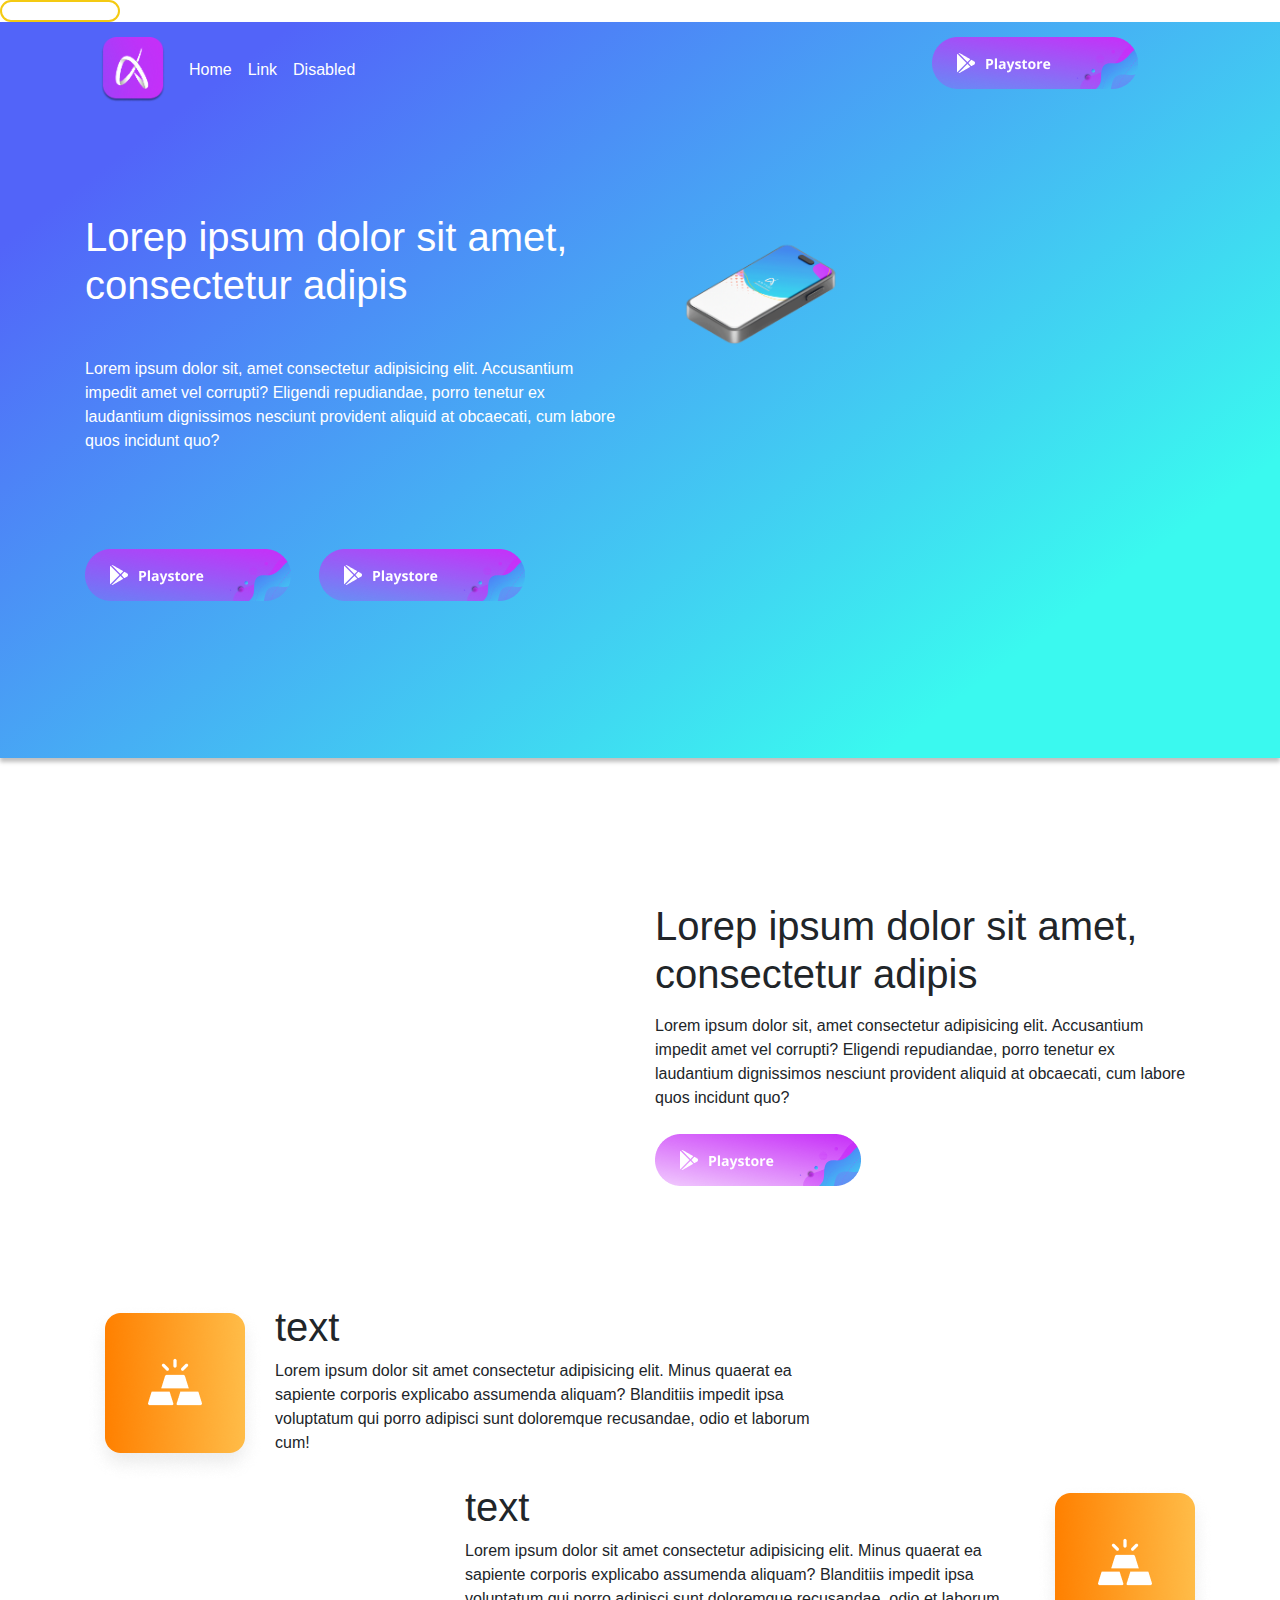
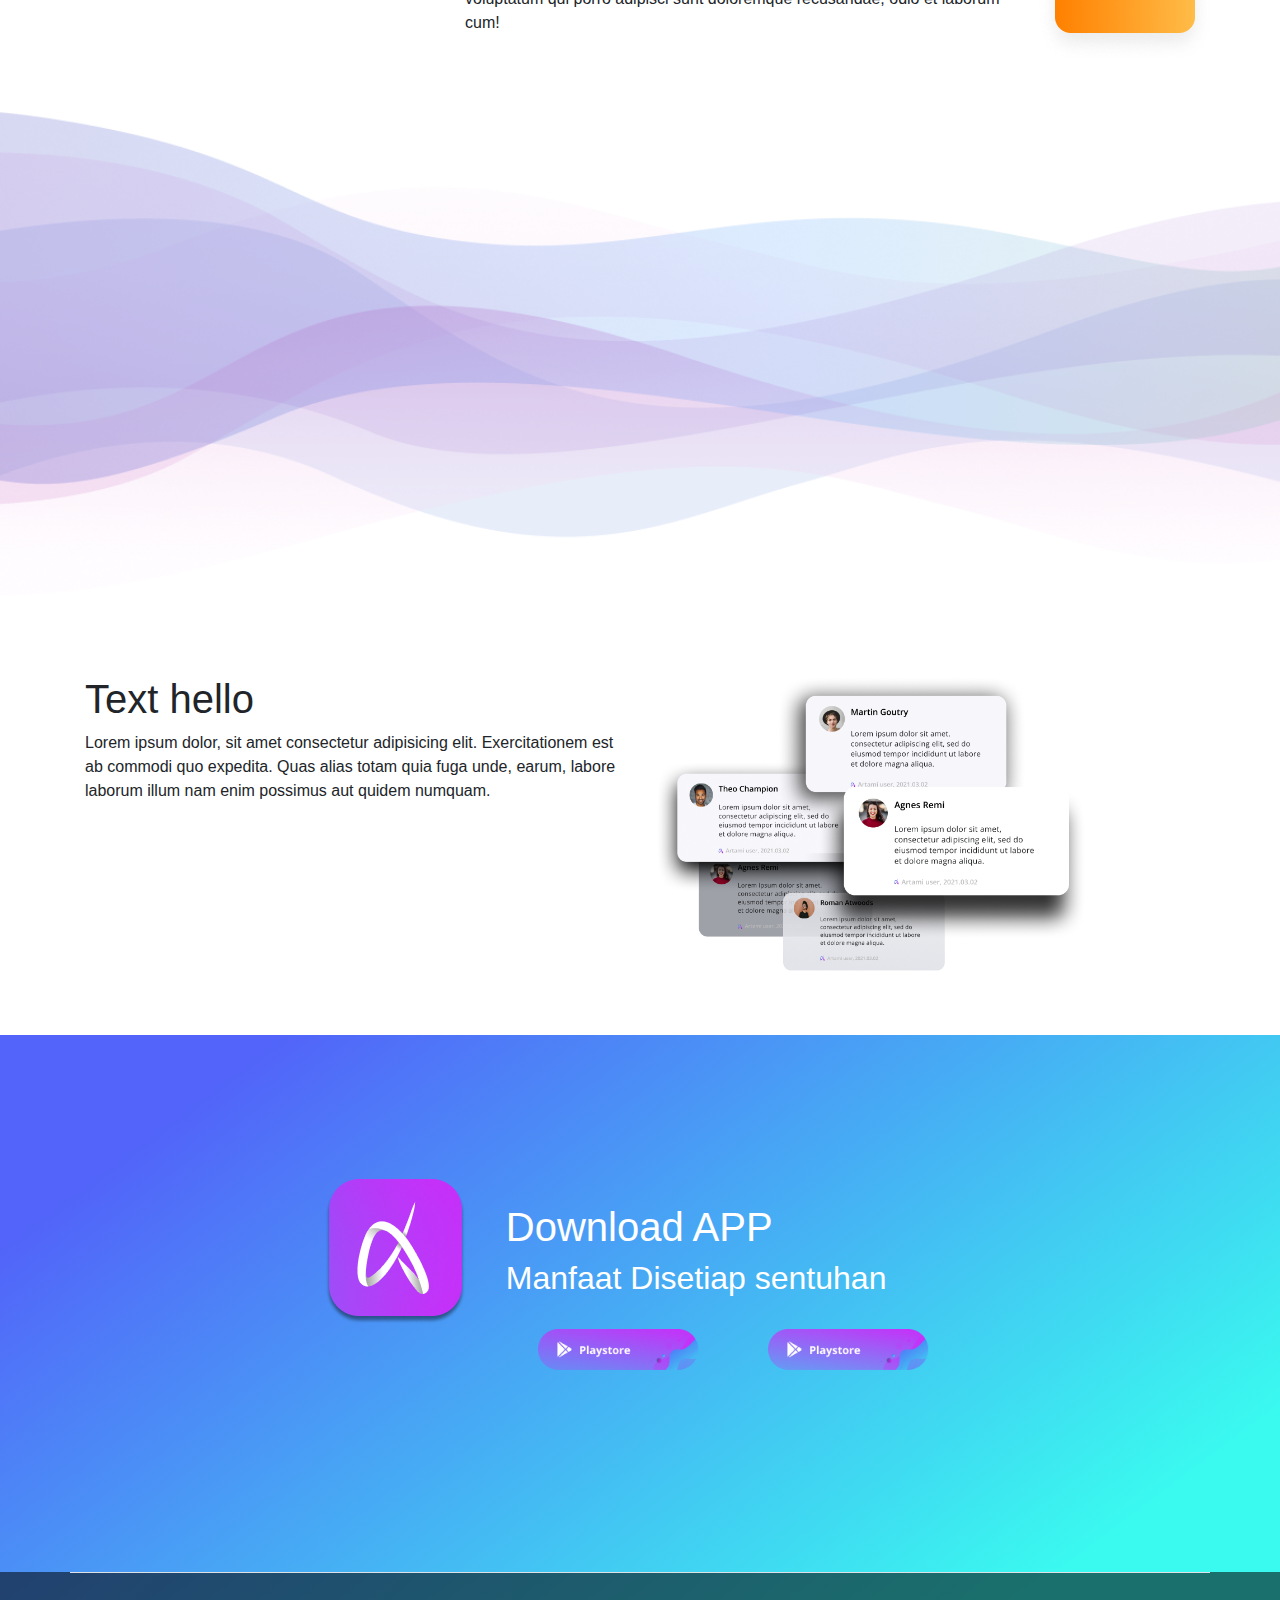
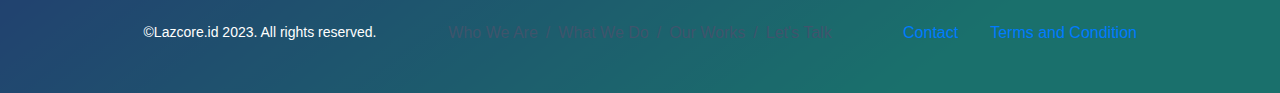
==== index.html @ ea3b4677 "first commit landing page artami" ====
<!DOCTYPE html>
<html lang="en">
<head>
    <meta charset="UTF-8">
    <meta name="viewport" content="width=device-width, initial-scale=1.0">
    <title>ARTAMI - Manfaat Disetiap Sentuhan</title>
    <link rel="stylesheet" href="./asset/css/bootstrap.min.css">
    <style>
        .custom-loader {
            width:120px;
            height:22px;
            border-radius: 20px;
            color:#F4CA12;
            border:2px solid;
            position: relative;
            }
            .custom-loader::before {
            content:"";
            position: absolute;
            margin:2px;
            inset:0 100% 0 0;
            border-radius: inherit;
            background:#F4CA12;
            animation:p6 4s infinite;
            }
            @keyframes p6 {
                100% {inset:0}
            }
    </style>
<body>
    <div class="custom-loader"></div>
    <div style="background: var(--main, linear-gradient(143deg, #5264F9 13.08%, #3AF9EF 82.32%));
        box-shadow: 0px 4px 4px 0px rgba(0, 0, 0, 0.25);">
        <div class="container">
            <nav class="navbar navbar-expand-lg navbar-light bg-transparent">
                <a class="navbar-brand" href="#">
                    <img class="img-fluid" style="width: 4rem;" src="asset/artami/Group 771.png" alt="">
                </a>
                <button class="navbar-toggler" type="button" data-toggle="collapse" data-target="#navbarSupportedContent" aria-controls="navbarSupportedContent" aria-expanded="false" aria-label="Toggle navigation">
                    <span class="navbar-toggler-icon"></span>
                </button>

                <div class="collapse navbar-collapse" id="navbarSupportedContent">
                    <ul class="navbar-nav mr-auto">
                    <li class="nav-item active">
                        <a class="nav-link text-white" href="#">Home <span class="sr-only">(current)</span></a>
                    </li>
                    <li class="nav-item">
                        <a class="nav-link text-white" href="#">Link</a>
                    </li>
                    <li class="nav-item">
                        <a class="nav-link text-white">Disabled</a>
                    </li>
                    </ul>
                    <a class="btn my-2 my-sm-0">
                        <img src="asset/artami/button playstore.png" alt="">
                    </a>
                </div>
            </nav>
        </div>
        <div class="container">
            <div class="row">
                <div class="col-lg-6 col-sm-12">
                    <div class="py-lg-5 my-lg-5">
                        <h1 class="text-white">
                            Lorep ipsum dolor sit amet, consectetur adipis
                        </h1>
                        <p class="text-white my-5">
                            Lorem ipsum dolor sit, amet consectetur adipisicing elit. Accusantium impedit amet vel corrupti? Eligendi repudiandae, porro tenetur ex laudantium dignissimos nesciunt provident aliquid at obcaecati, cum labore quos incidunt quo?
                        </p>
                        <div class="d-flex py-5">
                            <a href="">
                                <img class="img-fluid" src="./asset/artami/button playstore.png" alt="">
                            </a>
                            <a href="">
                                <img class="img-fluid" src="./asset/artami/button playstore.png" alt="">
                            </a>
                        </div>
                    </div>
                </div>
                <div class="col-lg-6 col-sm-12">
                    <img style="width: 200px;" class="my-lg-5 py-lg-5" src="asset/artami/Work.png" alt="">
                </div>
            </div>
        </div>
    </div>
    <div class="container">
        <div class="row">
            <div class="col-lg-6 col-sm-12">
                <img src="asset/artami/Phone.png" style="width: 200px;" class="py-lg-5 my-lg-5" alt="">
            </div>
            <div class="col-lg-6 col-sm-12">
                <div class="py-lg-5 my-lg-5">
                    <h1 class="py-2 pt-5">
                        Lorep ipsum dolor sit amet, consectetur adipis
                    </h1>
                    <p class="">
                        Lorem ipsum dolor sit, amet consectetur adipisicing elit. Accusantium impedit amet vel corrupti? Eligendi repudiandae, porro tenetur ex laudantium dignissimos nesciunt provident aliquid at obcaecati, cum labore quos incidunt quo?
                    </p>
                    <div class="d-flex py-2">
                        <a href="">
                            <img class="img-fluid" src="./asset/artami/button playstore.png" alt="">
                        </a>
                        </a>
                    </div>
                </div>
            </div>
        </div>
    </div>
    <div id="section-three">
        <div class="container">
            <div class="row">
                <div class="col-lg-8">
                    <div class="row">
                        <div class="col-3">
                            <img src="asset/artami/Logo (1).png" alt="">
                        </div>
                        <div class="col-9"> 
                            <h1>text</h1>
                            <p>Lorem ipsum dolor sit amet consectetur adipisicing elit. Minus quaerat ea sapiente corporis explicabo assumenda aliquam? Blanditiis impedit ipsa voluptatum qui porro adipisci sunt doloremque recusandae, odio et laborum cum!</p>
                        
                        </div>
                    </div>
                </div>
                <div class="col-lg-8 offset-4 ml-auto">
                    <div class="row">
                        <div class="col-9"> 
                            <h1>text</h1>
                            <p>Lorem ipsum dolor sit amet consectetur adipisicing elit. Minus quaerat ea sapiente corporis explicabo assumenda aliquam? Blanditiis impedit ipsa voluptatum qui porro adipisci sunt doloremque recusandae, odio et laborum cum!</p>
                        
                        </div>
                        <div class="col-3">
                            <img src="asset/artami/Logo (1).png" alt="">
                        </div>
                        
                    </div>
                </div>
            </div>

            
        </div>
    </div>
    <div id="back-accent" style="background:  url('./asset/artami/Waves.png')no-repeat center;width:100%; height: 68vh !important;background-size: cover;position: relative;margin-top:-5rem;">

    </div>
    <div class="container">
        <div class="row position-relative" style="top:2rem;">
            <div class="col-lg-6 col-sm-12">
                <div class="">
                    <h1 class="pt-5">Text hello</h1>
                    <p>Lorem ipsum dolor, sit amet consectetur adipisicing elit. Exercitationem est ab commodi quo expedita. Quas alias totam quia fuga unde, earum, labore laborum illum nam enim possimus aut quidem numquam.</p>
            
                </div>    
            </div>
            <div class="col-lg-6 col-sm-12">
                <img class="py-5" width="80%" src="./asset/artami/Group 770.png" alt="">
            </div>
        </div>
    </div>
    <div id="section-five" style="background: linear-gradient(143deg, #5264F9 13.08%, #3AF9EF 82.32%);background-size: cover;height: 100%; width: 100%;">
        <div class="container">
            <div class="p-5 py-5 my-5">
                <div class="d-flex justify-content-center">
                    <div class="row py-5 my-5">
                        <div class="col-3">
                            <img src="asset/artami/Group 771.png" alt="">
                        </div>
                        <div class="col-9">
                            <div class="py-4">
                                <h1 class="text-white mx-3">Download APP</h1>
                            <h2 class="text-white mx-3">Manfaat Disetiap sentuhan</h2>
                            </div>
                            <div class="d-flex align-items-center">
                                <img class="img-fluid ml-5" width="182rem" src="asset/artami/button playstore.png" alt="">
                                <img class="img-fluid ml-5" width="182rem" src="asset/artami/button playstore.png" alt="">
                            </div>
                        </div>
                    </div>
                </div>
            </div>
        </div>
        <footer class=" pb-5 position-relative" style="background-color: rgba(0, 0, 0, 0.55);">
            <img
              src="./assets/img/footer.png"
              alt=""
              class="position-absolute w-100"
              id="wave"
            />
            <div class="border-top container pt-5" style="z-index: 9999; position: relative;">
              <div class="row" style="row-gap: 1rem">
                <div
                  class="align-items-center col col-12 col-lg-4 d-flex justify-content-center order-3 order-lg-1"
                >
                  <p class="m-0" style="color: #ffff; font-size: 14px">
                    ©Lazcore.id 2023. All rights reserved.
                  </p>
                </div>
                <div
                  class="align-items-center col col-12 col-lg-4 d-flex justify-content-center order-2 order-lg-2"
                  style="gap: 0.5rem"
                >
                  <a href="#" class="" style="color: #3f546c; white-space: nowrap"
                    >Who We Are</a
                  >
                  <span style="color: #3f546c">/</span>
                  <a href="#" class="" style="color: #3f546c; white-space: nowrap"
                    >What We Do</a
                  >
                  <span style="color: #3f546c">/</span>
                  <a href="#" class="" style="color: #3f546c; white-space: nowrap"
                    >Our Works</a
                  >
                  <span style="color: #3f546c">/</span>
                  <a href="#" class="" style="color: #3f546c; white-space: nowrap"
                    >Let's Talk</a
                  >
                </div>
                <div
                  class="align-items-center col col-12 col-lg-4 d-flex justify-content-center order-1 order-lg-3"
                  style="gap: 2rem"
                >
                  <a href="#">
                    Contact
                  </a>
                  <a href="#">
                    Terms and Condition
                  </a>
                </div>
              </div>
            </div>
          </footer>
    </div>
</body>
  <script
    src="https://cdn.jsdelivr.net/npm/jquery@3.5.1/dist/jquery.slim.min.js"
    integrity="sha384-DfXdz2htPH0lsSSs5nCTpuj/zy4C+OGpamoFVy38MVBnE+IbbVYUew+OrCXaRkfj"
    crossorigin="anonymous"
  ></script>
  <script
    src="https://cdn.jsdelivr.net/npm/popper.js@1.16.1/dist/umd/popper.min.js"
    integrity="sha384-9/reFTGAW83EW2RDu2S0VKaIzap3H66lZH81PoYlFhbGU+6BZp6G7niu735Sk7lN"
    crossorigin="anonymous"
  ></script>
  <script src="assets/js/bootstrap.js"></script>
  <script src="assets/js/bootstrap.min.js"></script>
</html>
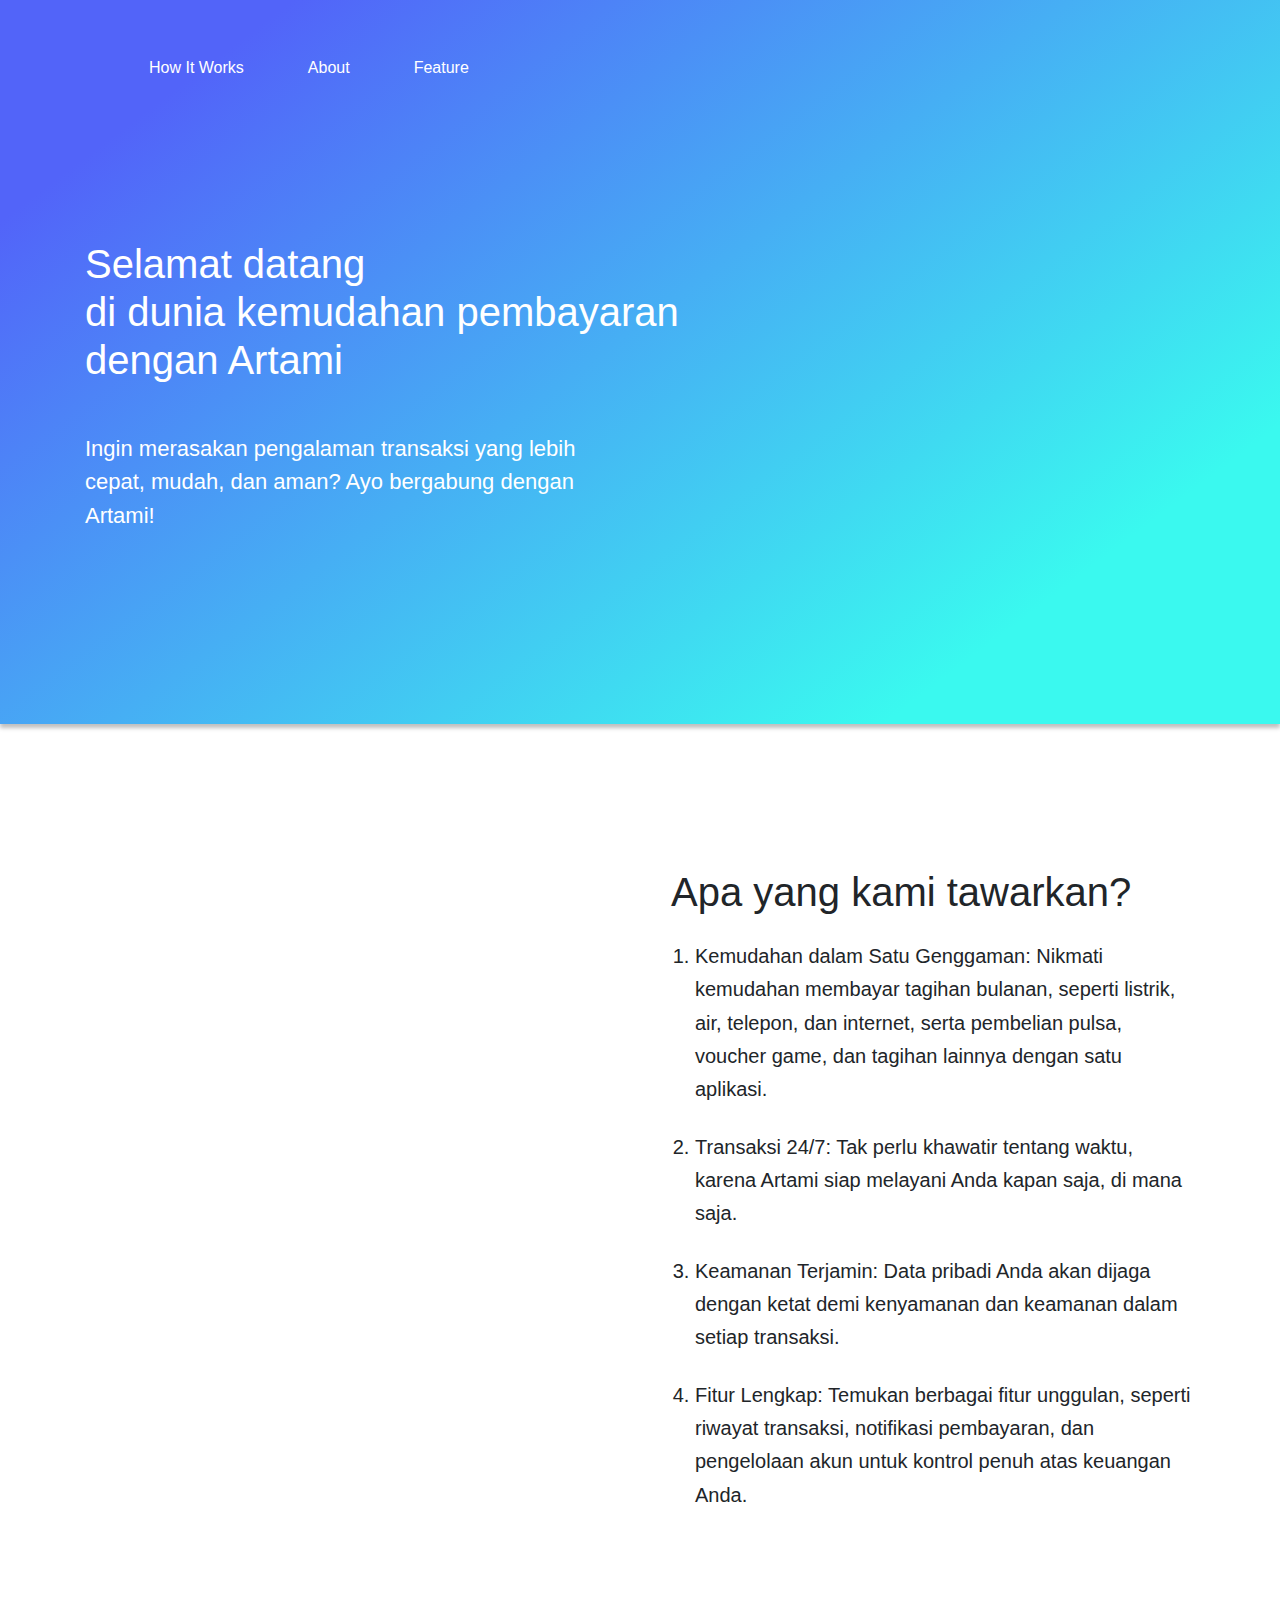
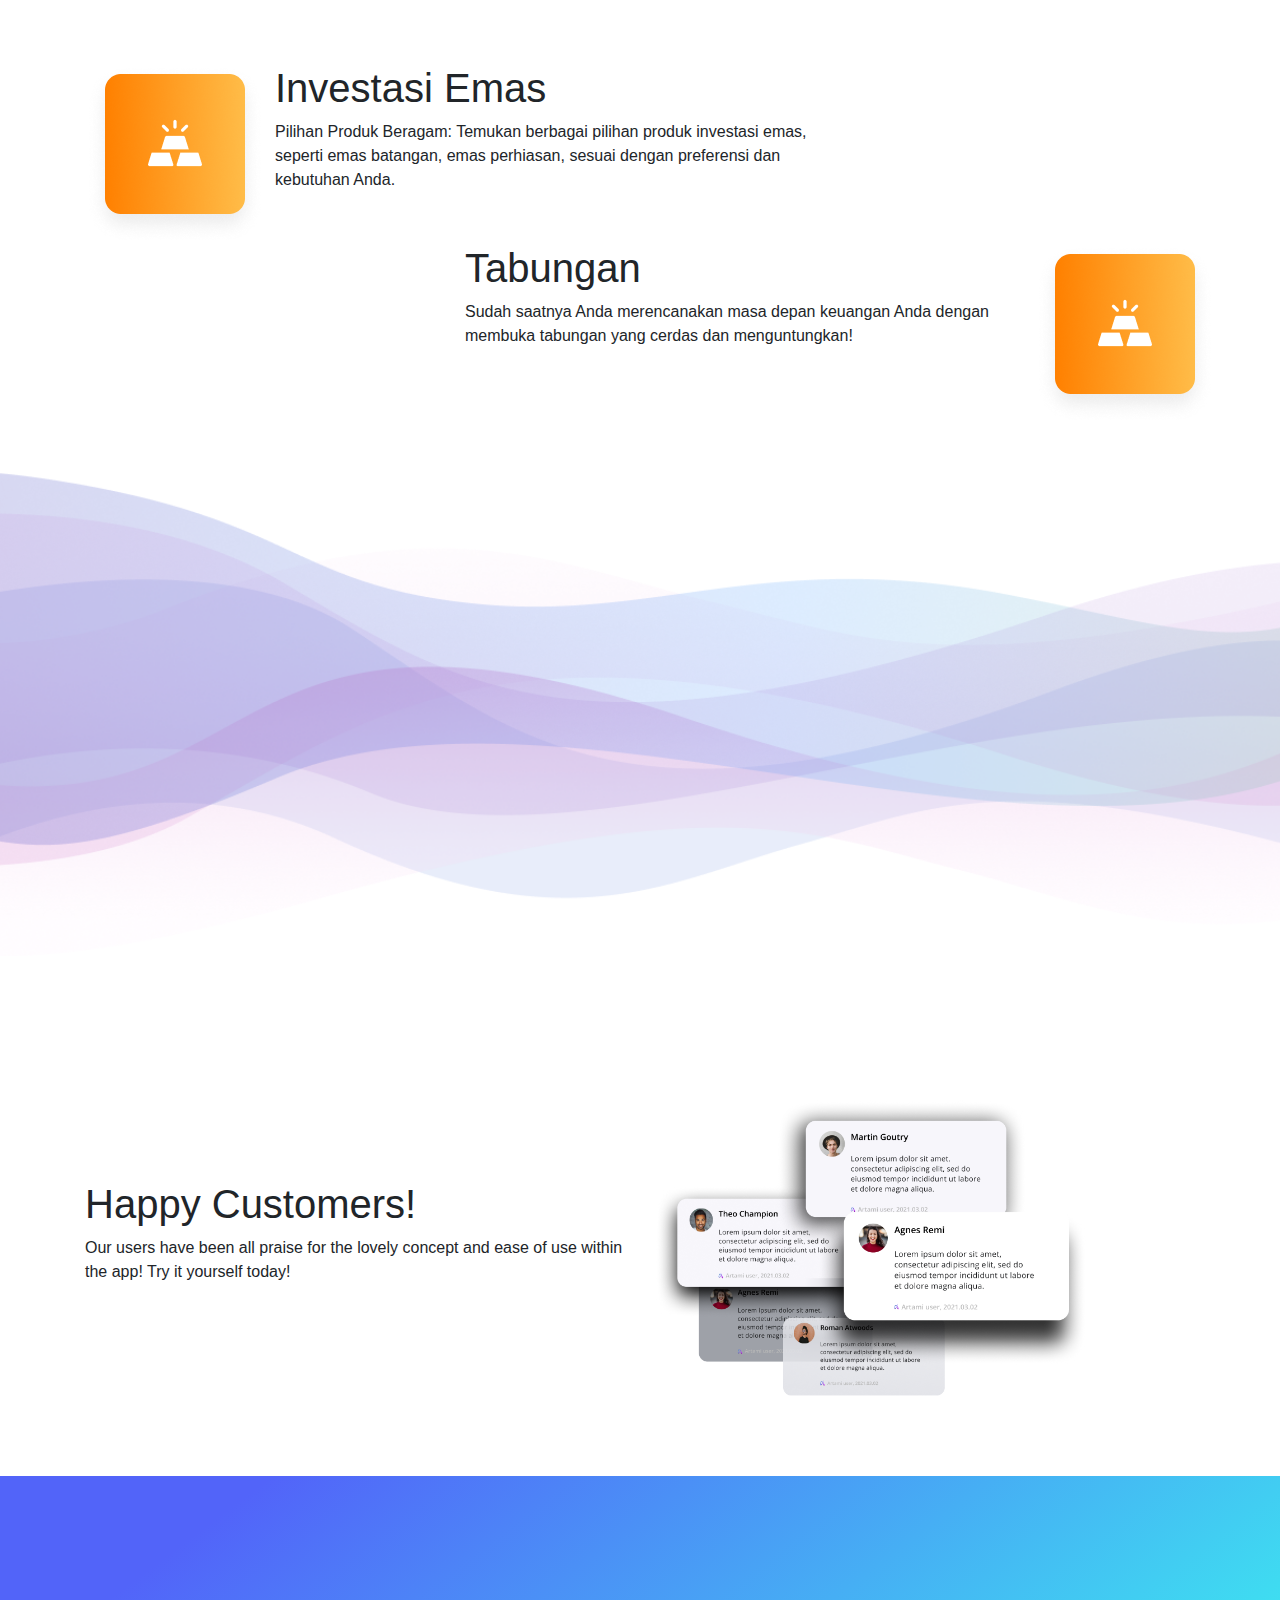
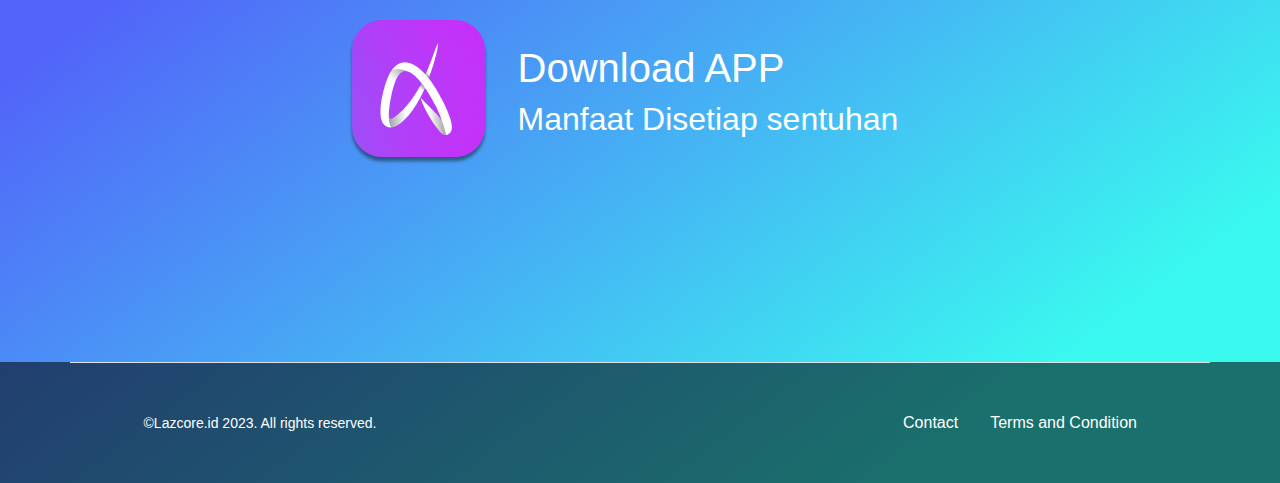
==== commit 7c63fbc9: "hide button Download app and update new Navigation" ====
--- a/index.html
+++ b/index.html
@@ -3,6 +3,10 @@
 <head>
     <meta charset="UTF-8">
     <meta name="viewport" content="width=device-width, initial-scale=1.0">
+
+    <link rel="apple-touch-icon" sizes="180x180" href="./asset/img/logo-navbar.png">
+    <link rel="icon" type="image/png" sizes="32x32" href="./asset/img/logo-navbar.png">
+    <link rel="icon" type="image/png" sizes="16x16" href="./asset/img/logo-navbar.png">
     <title>ARTAMI - Manfaat Disetiap Sentuhan</title>
     <link rel="stylesheet" href="./asset/css/bootstrap.min.css">
     <style>
@@ -28,13 +32,13 @@
             }
     </style>
 <body>
-    <div class="custom-loader"></div>
+    <!-- <div class="custom-loader"></div> -->
     <div style="background: var(--main, linear-gradient(143deg, #5264F9 13.08%, #3AF9EF 82.32%));
         box-shadow: 0px 4px 4px 0px rgba(0, 0, 0, 0.25);">
         <div class="container">
-            <nav class="navbar navbar-expand-lg navbar-light bg-transparent">
+            <nav class="navbar navbar-expand-lg navbar-light bg-transparent pt-5">
                 <a class="navbar-brand" href="#">
-                    <img class="img-fluid" style="width: 4rem;" src="asset/artami/Group 771.png" alt="">
+                    <img class="img-fluid" style="width: 8rem;" src="asset/img/logo-nav.png" alt="">
                 </a>
                 <button class="navbar-toggler" type="button" data-toggle="collapse" data-target="#navbarSupportedContent" aria-controls="navbarSupportedContent" aria-expanded="false" aria-label="Toggle navigation">
                     <span class="navbar-toggler-icon"></span>
@@ -43,43 +47,45 @@
                 <div class="collapse navbar-collapse" id="navbarSupportedContent">
                     <ul class="navbar-nav mr-auto">
                     <li class="nav-item active">
-                        <a class="nav-link text-white" href="#">Home <span class="sr-only">(current)</span></a>
+                        <a class="nav-link text-white mx-4" href="#">How It Works</a>
                     </li>
                     <li class="nav-item">
-                        <a class="nav-link text-white" href="#">Link</a>
+                        <a class="nav-link text-white mx-4" href="#">About</a>
                     </li>
                     <li class="nav-item">
-                        <a class="nav-link text-white">Disabled</a>
+                        <a class="nav-link text-white mx-4">Feature</a>
                     </li>
                     </ul>
                     <a class="btn my-2 my-sm-0">
-                        <img src="asset/artami/button playstore.png" alt="">
+                        <!-- <img src="asset/artami/button playstore.png" alt=""> -->
                     </a>
                 </div>
             </nav>
         </div>
         <div class="container">
-            <div class="row">
-                <div class="col-lg-6 col-sm-12">
-                    <div class="py-lg-5 my-lg-5">
+            <div class="row py-5">
+                <div class="col-lg-7 col-sm-12">
+                    <div class="py-5 my-lg-5">
                         <h1 class="text-white">
-                            Lorep ipsum dolor sit amet, consectetur adipis
+                            Selamat datang <br>
+                            di dunia kemudahan pembayaran <br>
+                            dengan Artami
                         </h1>
-                        <p class="text-white my-5">
-                            Lorem ipsum dolor sit, amet consectetur adipisicing elit. Accusantium impedit amet vel corrupti? Eligendi repudiandae, porro tenetur ex laudantium dignissimos nesciunt provident aliquid at obcaecati, cum labore quos incidunt quo?
+                        <p class="text-white my-5" style="line-height: 25pt;font-size: 22px;width: 80%;">
+                            Ingin merasakan pengalaman transaksi yang lebih cepat, mudah, dan aman? Ayo bergabung dengan Artami!
                         </p>
-                        <div class="d-flex py-5">
+                        <!-- <div class="d-flex py-5">
                             <a href="">
                                 <img class="img-fluid" src="./asset/artami/button playstore.png" alt="">
                             </a>
                             <a href="">
                                 <img class="img-fluid" src="./asset/artami/button playstore.png" alt="">
                             </a>
-                        </div>
-                    </div>
-                </div>
-                <div class="col-lg-6 col-sm-12">
-                    <img style="width: 200px;" class="my-lg-5 py-lg-5" src="asset/artami/Work.png" alt="">
+                        </div> -->
+                    </div>
+                </div>
+                <div class="col-lg-5 col-sm-12">
+                    <img style="width: 35rem;" class="my-lg-5 py-lg-5" src="asset/img/artami_preview.gif" alt="">
                 </div>
             </div>
         </div>
@@ -87,19 +93,33 @@
     <div class="container">
         <div class="row">
             <div class="col-lg-6 col-sm-12">
-                <img src="asset/artami/Phone.png" style="width: 200px;" class="py-lg-5 my-lg-5" alt="">
+                <img src="asset/artami/Phone.png" style="width: 35rem;" class="py-lg-5 my-lg-5" alt="">
             </div>
             <div class="col-lg-6 col-sm-12">
                 <div class="py-lg-5 my-lg-5">
-                    <h1 class="py-2 pt-5">
-                        Lorep ipsum dolor sit amet, consectetur adipis
+                    <h1 class="py-2 px-3 pt-5">
+                        Apa yang kami tawarkan?
                     </h1>
-                    <p class="">
-                        Lorem ipsum dolor sit, amet consectetur adipisicing elit. Accusantium impedit amet vel corrupti? Eligendi repudiandae, porro tenetur ex laudantium dignissimos nesciunt provident aliquid at obcaecati, cum labore quos incidunt quo?
+                    <p>
+                        <ol>
+                              <li  style="font-size: 20px;line-height: 25pt;">Kemudahan dalam Satu Genggaman: Nikmati kemudahan membayar tagihan bulanan, seperti listrik, air, telepon, dan internet, serta pembelian pulsa, voucher game, dan tagihan lainnya dengan satu aplikasi.
+                            </li><br>
+                            <li  style="font-size: 20px;line-height: 25pt;">
+                                Transaksi 24/7: Tak perlu khawatir tentang waktu, karena Artami siap melayani Anda kapan saja, di mana saja.
+                                
+                            </li><br>
+                            <li  style="font-size: 20px;line-height: 25pt;">
+                                Keamanan Terjamin: Data pribadi Anda akan dijaga dengan ketat demi kenyamanan dan keamanan dalam setiap transaksi.
+                                
+                            </li><br>
+                            <li  style="font-size: 20px;line-height: 25pt;">
+                                Fitur Lengkap: Temukan berbagai fitur unggulan, seperti riwayat transaksi, notifikasi pembayaran, dan pengelolaan akun untuk kontrol penuh atas keuangan Anda.
+                            </li><br>
+                        </ol>    
                     </p>
                     <div class="d-flex py-2">
                         <a href="">
-                            <img class="img-fluid" src="./asset/artami/button playstore.png" alt="">
+                            <!-- <img class="img-fluid" src="./asset/artami/button playstore.png" alt=""> -->
                         </a>
                         </a>
                     </div>
@@ -110,23 +130,22 @@
     <div id="section-three">
         <div class="container">
             <div class="row">
-                <div class="col-lg-8">
+                <div class="col-lg-8 col-sm-12">
                     <div class="row">
                         <div class="col-3">
                             <img src="asset/artami/Logo (1).png" alt="">
                         </div>
                         <div class="col-9"> 
-                            <h1>text</h1>
-                            <p>Lorem ipsum dolor sit amet consectetur adipisicing elit. Minus quaerat ea sapiente corporis explicabo assumenda aliquam? Blanditiis impedit ipsa voluptatum qui porro adipisci sunt doloremque recusandae, odio et laborum cum!</p>
-                        
-                        </div>
-                    </div>
-                </div>
-                <div class="col-lg-8 offset-4 ml-auto">
+                            <h1>Investasi Emas</h1>
+                            <p>Pilihan Produk Beragam: Temukan berbagai pilihan produk investasi emas, seperti emas batangan, emas perhiasan, sesuai dengan preferensi dan kebutuhan Anda.</p>                        
+                        </div>
+                    </div>
+                </div>
+                <div class="col-lg-8 col-sm-12 offset-lg-4 ml-auto">
                     <div class="row">
                         <div class="col-9"> 
-                            <h1>text</h1>
-                            <p>Lorem ipsum dolor sit amet consectetur adipisicing elit. Minus quaerat ea sapiente corporis explicabo assumenda aliquam? Blanditiis impedit ipsa voluptatum qui porro adipisci sunt doloremque recusandae, odio et laborum cum!</p>
+                            <h1>Tabungan</h1>
+                            <p>Sudah saatnya Anda merencanakan masa depan keuangan Anda dengan membuka tabungan yang cerdas dan menguntungkan!</p>
                         
                         </div>
                         <div class="col-3">
@@ -144,16 +163,17 @@
 
     </div>
     <div class="container">
-        <div class="row position-relative" style="top:2rem;">
-            <div class="col-lg-6 col-sm-12">
-                <div class="">
-                    <h1 class="pt-5">Text hello</h1>
-                    <p>Lorem ipsum dolor, sit amet consectetur adipisicing elit. Exercitationem est ab commodi quo expedita. Quas alias totam quia fuga unde, earum, labore laborum illum nam enim possimus aut quidem numquam.</p>
+        <div class="row position-relative py-5 my-5" style="top:2rem;">
+            <div class="col-lg-6 col-sm-12">
+                <div class="py-5">
+                    <h1 class="pt-5">Happy Customers!</h1>
+                    <p>Our users have been all praise for the lovely concept and ease of use within the app!
+                        Try it yourself today!</p>
             
                 </div>    
             </div>
             <div class="col-lg-6 col-sm-12">
-                <img class="py-5" width="80%" src="./asset/artami/Group 770.png" alt="">
+                <img class="py-3" width="80%" src="./asset/artami/Group 770.png" alt="">
             </div>
         </div>
     </div>
@@ -171,8 +191,8 @@
                             <h2 class="text-white mx-3">Manfaat Disetiap sentuhan</h2>
                             </div>
                             <div class="d-flex align-items-center">
-                                <img class="img-fluid ml-5" width="182rem" src="asset/artami/button playstore.png" alt="">
-                                <img class="img-fluid ml-5" width="182rem" src="asset/artami/button playstore.png" alt="">
+                                <!-- <img class="img-fluid ml-5" width="182rem" src="asset/artami/button playstore.png" alt="">
+                                <img class="img-fluid ml-5" width="182rem" src="asset/artami/button playstore.png" alt=""> -->
                             </div>
                         </div>
                     </div>
@@ -199,30 +219,18 @@
                   class="align-items-center col col-12 col-lg-4 d-flex justify-content-center order-2 order-lg-2"
                   style="gap: 0.5rem"
                 >
-                  <a href="#" class="" style="color: #3f546c; white-space: nowrap"
-                    >Who We Are</a
-                  >
-                  <span style="color: #3f546c">/</span>
-                  <a href="#" class="" style="color: #3f546c; white-space: nowrap"
-                    >What We Do</a
-                  >
-                  <span style="color: #3f546c">/</span>
-                  <a href="#" class="" style="color: #3f546c; white-space: nowrap"
-                    >Our Works</a
-                  >
-                  <span style="color: #3f546c">/</span>
-                  <a href="#" class="" style="color: #3f546c; white-space: nowrap"
-                    >Let's Talk</a
-                  >
+                <a href="#">
+                    <img src="asset/artami/ig-icon.png" alt="">
+                </a>
                 </div>
                 <div
                   class="align-items-center col col-12 col-lg-4 d-flex justify-content-center order-1 order-lg-3"
                   style="gap: 2rem"
                 >
-                  <a href="#">
+                  <a class="text-white" href="#">
                     Contact
                   </a>
-                  <a href="#">
+                  <a class="text-white"  href="#">
                     Terms and Condition
                   </a>
                 </div>
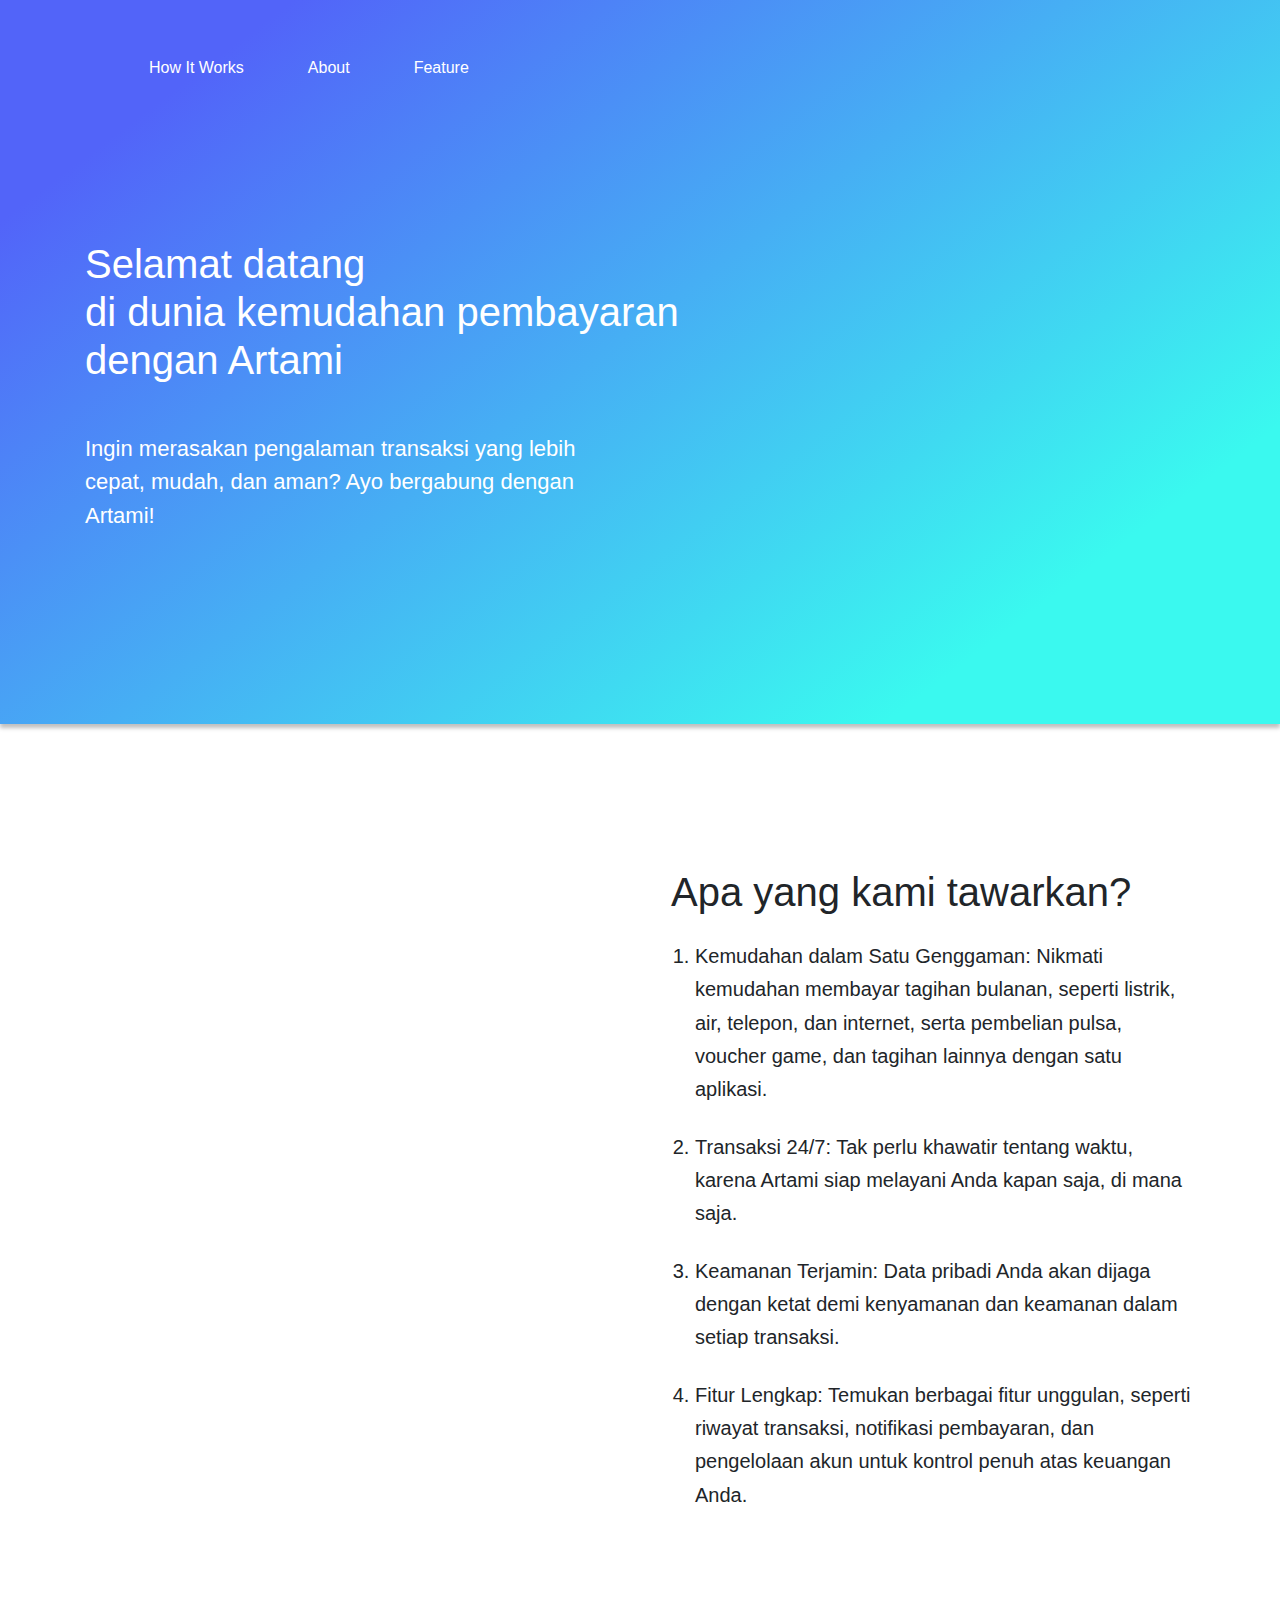
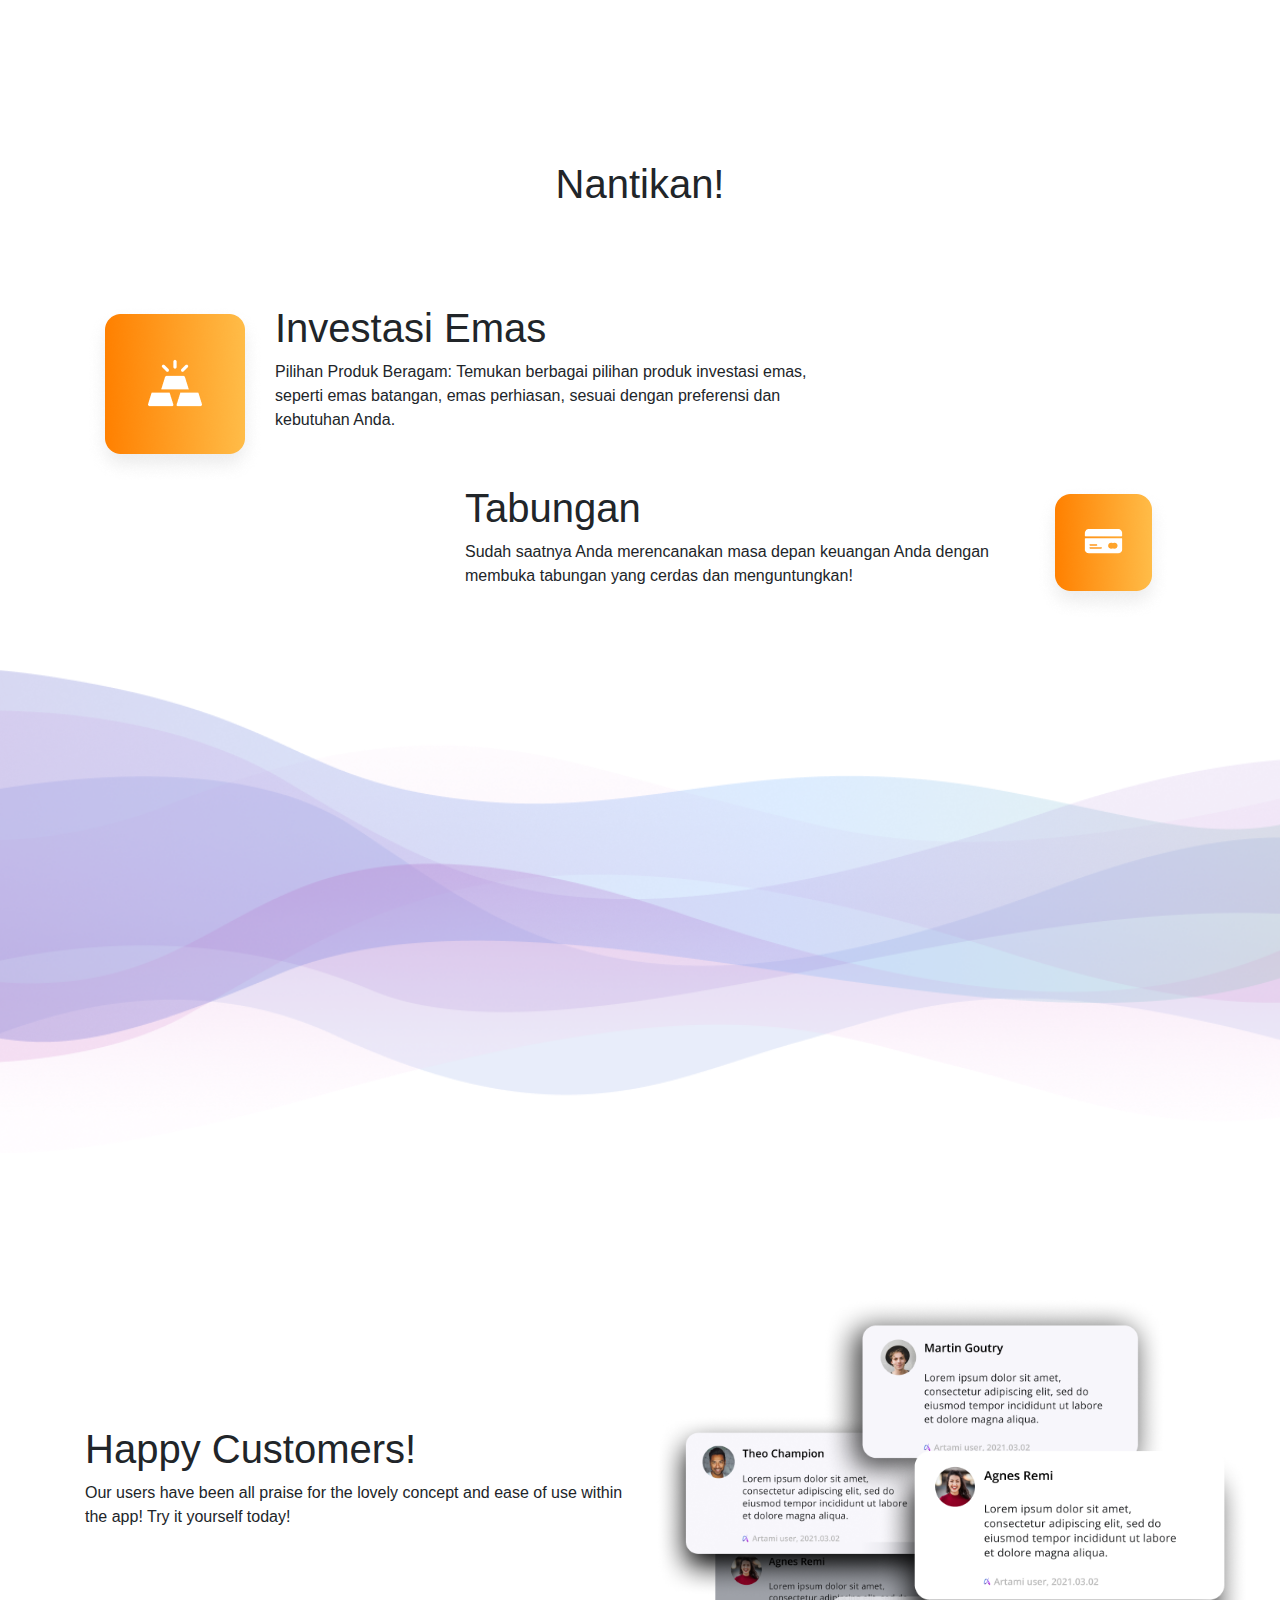
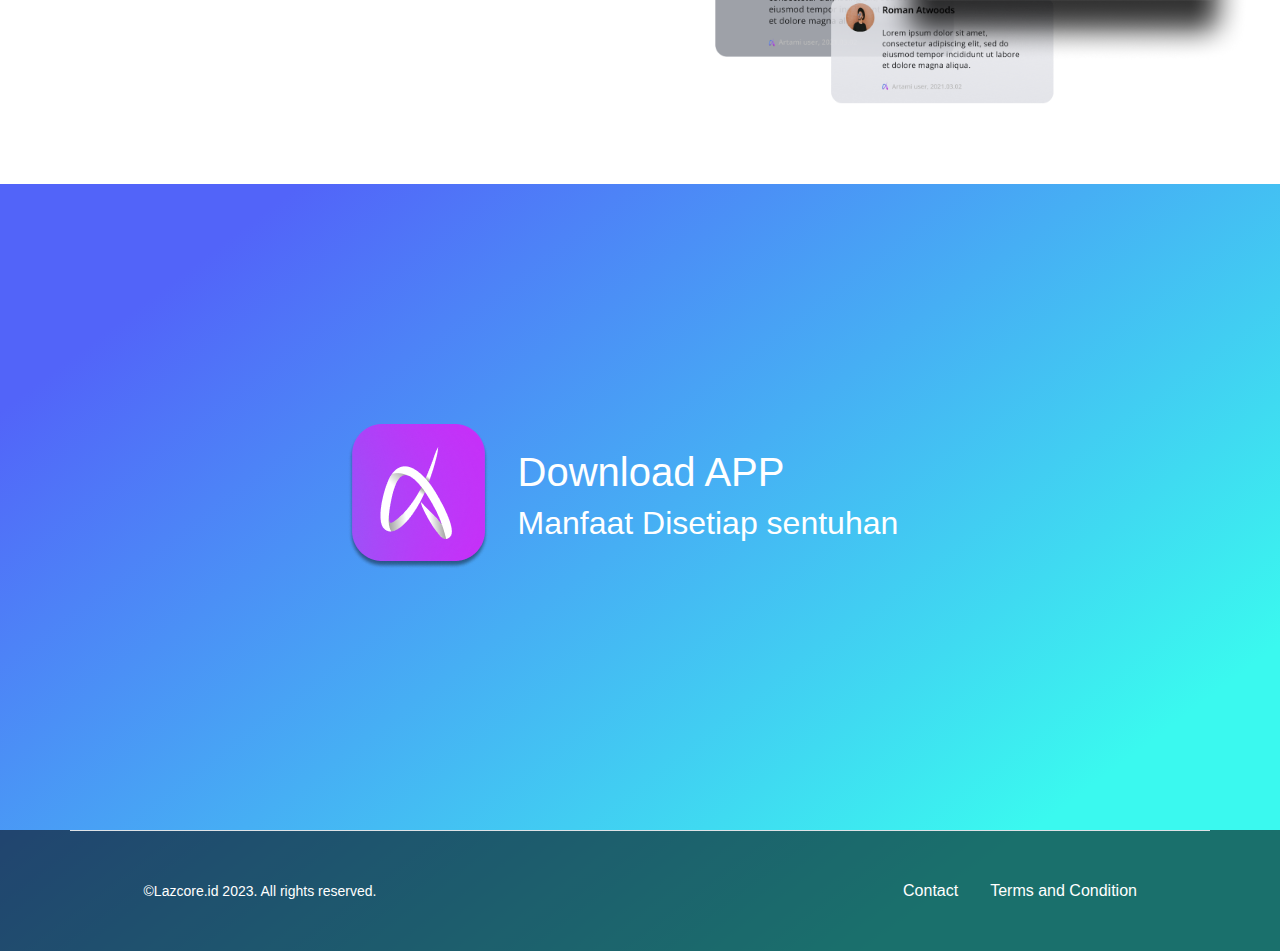
==== commit b9774c99: "fixing image" ====
--- a/index.html
+++ b/index.html
@@ -85,7 +85,7 @@
                     </div>
                 </div>
                 <div class="col-lg-5 col-sm-12">
-                    <img style="width: 35rem;" class="my-lg-5 py-lg-5" src="asset/img/artami_preview.gif" alt="">
+                    <img style="width: 35rem;" class="my-lg-5 py-lg-5 img-fluid" src="asset/img/artami_preview.gif" alt="">
                 </div>
             </div>
         </div>
@@ -93,7 +93,7 @@
     <div class="container">
         <div class="row">
             <div class="col-lg-6 col-sm-12">
-                <img src="asset/artami/Phone.png" style="width: 35rem;" class="py-lg-5 my-lg-5" alt="">
+                <img src="asset/artami/Phone.png" style="width: 35rem;" class="py-lg-5 my-lg-5 img-fluid" alt="">
             </div>
             <div class="col-lg-6 col-sm-12">
                 <div class="py-lg-5 my-lg-5">
@@ -129,6 +129,9 @@
     </div>
     <div id="section-three">
         <div class="container">
+            <h1 class="text-center py-5 my-5">
+                Nantikan!
+            </h1>
             <div class="row">
                 <div class="col-lg-8 col-sm-12">
                     <div class="row">
@@ -149,7 +152,7 @@
                         
                         </div>
                         <div class="col-3">
-                            <img src="asset/artami/Logo (1).png" alt="">
+                            <img src="asset/artami/Logo (2).png" alt="">
                         </div>
                         
                     </div>
@@ -165,20 +168,19 @@
     <div class="container">
         <div class="row position-relative py-5 my-5" style="top:2rem;">
             <div class="col-lg-6 col-sm-12">
-                <div class="py-5">
+                <div class="py-5 my-5">
                     <h1 class="pt-5">Happy Customers!</h1>
                     <p>Our users have been all praise for the lovely concept and ease of use within the app!
                         Try it yourself today!</p>
-            
                 </div>    
             </div>
             <div class="col-lg-6 col-sm-12">
-                <img class="py-3" width="80%" src="./asset/artami/Group 770.png" alt="">
+                <img class="py-3" width="110%" src="./asset/artami/Group 770.png" alt="">
             </div>
         </div>
     </div>
     <div id="section-five" style="background: linear-gradient(143deg, #5264F9 13.08%, #3AF9EF 82.32%);background-size: cover;height: 100%; width: 100%;">
-        <div class="container">
+        <div class="container py-5 my-3 ">
             <div class="p-5 py-5 my-5">
                 <div class="d-flex justify-content-center">
                     <div class="row py-5 my-5">
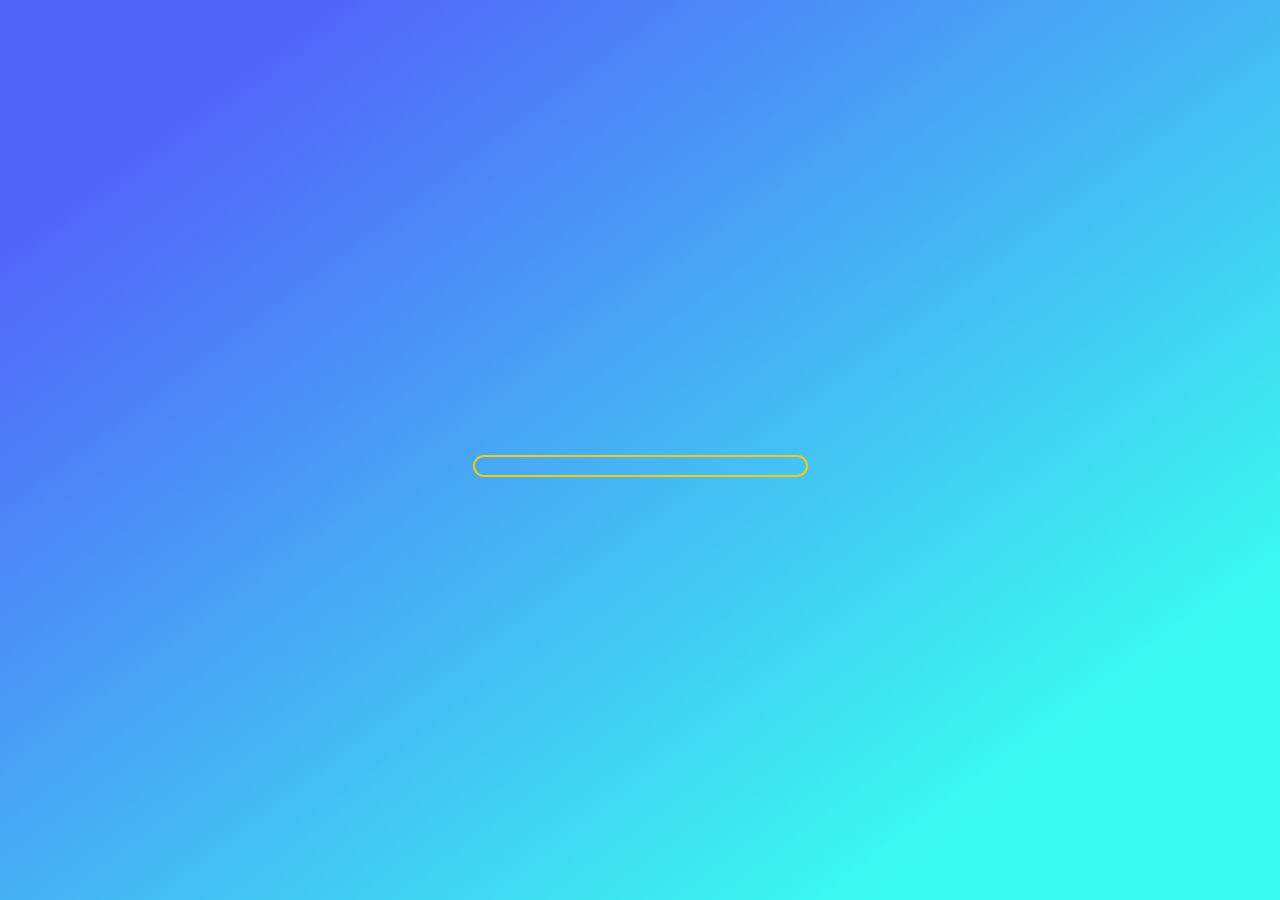
==== commit 59771965: "[arief] - add img-fluid class on each image" ====
--- a/index.html
+++ b/index.html
@@ -9,9 +9,14 @@
     <link rel="icon" type="image/png" sizes="16x16" href="./asset/img/logo-navbar.png">
     <title>ARTAMI - Manfaat Disetiap Sentuhan</title>
     <link rel="stylesheet" href="./asset/css/bootstrap.min.css">
+    <link rel="stylesheet" href="./asset/css/styles.css">
+    <link
+        rel="stylesheet"
+        href="https://cdnjs.cloudflare.com/ajax/libs/animate.css/4.1.1/animate.min.css"
+    />
     <style>
         .custom-loader {
-            width:120px;
+            width:335px;
             height:22px;
             border-radius: 20px;
             color:#F4CA12;
@@ -32,14 +37,21 @@
             }
     </style>
 <body>
-    <!-- <div class="custom-loader"></div> -->
-    <div style="background: var(--main, linear-gradient(143deg, #5264F9 13.08%, #3AF9EF 82.32%));
-        box-shadow: 0px 4px 4px 0px rgba(0, 0, 0, 0.25);">
-        <div class="container">
-            <nav class="navbar navbar-expand-lg navbar-light bg-transparent pt-5">
-                <a class="navbar-brand" href="#">
-                    <img class="img-fluid" style="width: 8rem;" src="asset/img/logo-nav.png" alt="">
-                </a>
+
+    <div id="loader" class=" d-flex vh-100 flex-column justify-content-center align-items-center ">
+        <img id="artami-logo" class="animate__animated animate__bounce animate__delay-2s img-fluid my-3 " style="width:4rem; object-fit: cover;" src="asset/artami/logo-white.png" alt="">
+        <div class="custom-loader"></div>
+    </div>
+
+    <div id="content" class="d-none">
+        <div style="background: var(--main, linear-gradient(143deg, #5264F9 13.08%, #3AF9EF 82.32%));
+            box-shadow: 0px 4px 4px 0px rgba(0, 0, 0, 0.25); height: 100vh;">
+            <div class="container">
+                <nav class="navbar navbar-expand-lg navbar-light bg-transparent animate__animated animate__fadeInUp animate__delay-1s">
+                    <a class="navbar-brand d-flex flex-row align-items-center" href="#">
+                        <img class="img-fluid mr-2" style="width: 1.5rem; height: auto; object-fit: cover;" src="asset/artami/logo-white.png" alt="">
+                        <img class="img-fluid mr-2" style="width: 6rem; height: auto; object-fit: cover;" src="asset/artami/artami-text.png" alt="">
+                    </a>
                 <button class="navbar-toggler" type="button" data-toggle="collapse" data-target="#navbarSupportedContent" aria-controls="navbarSupportedContent" aria-expanded="false" aria-label="Toggle navigation">
                     <span class="navbar-toggler-icon"></span>
                 </button>
@@ -47,190 +59,409 @@
                 <div class="collapse navbar-collapse" id="navbarSupportedContent">
                     <ul class="navbar-nav mr-auto">
                     <li class="nav-item active">
-                        <a class="nav-link text-white mx-4" href="#">How It Works</a>
+                        <a class="nav-link text-white" href="#">How It Works <span class="sr-only">(current)</span></a>
                     </li>
                     <li class="nav-item">
                         <a class="nav-link text-white mx-4" href="#">About</a>
                     </li>
                     <li class="nav-item">
-                        <a class="nav-link text-white mx-4">Feature</a>
+                        <a class="nav-link text-white">Feature</a>
                     </li>
                     </ul>
-                    <a class="btn my-2 my-sm-0">
-                        <!-- <img src="asset/artami/button playstore.png" alt=""> -->
+                    <a href="" class="primary-btn-nav">
+                        Download the app 
                     </a>
                 </div>
-            </nav>
-        </div>
+                </nav>
+            </div>
+            <div class="container">
+                <div class="row align-items-center">
+                    <div class="col-lg-6 col-sm-12">
+                        <div class="py-lg-5 my-lg-5">
+                            <h2 class="text-white animate__animated animate__fadeInUp animate__delay-1s" style="font-weight: 600; line-height: 130%;">
+                                Selamat datang <br/> di dunia kemudahan pembayaran <br /> dengan Artami
+                            </h2>
+                            <p class="text-white my-4 font-weight-lighter animate__animated animate__fadeInUp animate__delay-2s" style="font-size: 20px; letter-spacing: 1px; line-height: 150%;">
+                                Ingin merasakan pengalaman transaksi yang lebih cepat, mudah, dan aman? Ayo bergabung dengan Artami!
+                            </p>
+
+                            <p class="text-white animate__animated animate__fadeInUp animate__delay-3s"> Download Aplikasi, Sekarang juga! </p>
+
+                            <div class="d-flex animate__animated animate__fadeInUp animate__delay-3s">
+                                <a href="">
+                                    <img class="img-fluid btn-playstore" src="./asset/artami/button playstore.png" alt="">
+                                </a>
+                                <a href="">
+                                    <img class="img-fluid btn-playstore" src="./asset/artami/button appstore.png" alt="">
+                                </a>
+                            </div>
+                        </div>
+                    </div>
+                    <div class="col-lg-6 col-sm-12 animate__animated animate__fadeIn">
+                        <img class="img-fluid hero-img" src="asset/artami/Work.png" alt="">
+                    </div>
+                </div>
+            </div>
+        </div>
+
+
+        <!-- <div id="topup-section" class="my-lg-5" >            
+
+            <h2 class="text-center font-weight-bold"> Topup Game </h2>
+
+            <div class="my-lg-5" style="background:  url('./asset/artami/Bitmap.png')no-repeat center;width:100%; height: 68vh !important;background-size: cover;position: relative;margin-top:-5rem;">
+                <div class="container">
+
+                    <div class="d-flex justify-content-around mb-3">
+                        <a href="#mobile-legend" class="">
+                            <img src="./asset/artami/mobile-legend.png" alt="mobile-legend" class="img-fluid topup-image first" />
+                        </a>
+                        <a href="#valorant" class="">
+                            <img src="./asset/artami/valorant.png" alt="valorant.png" class="img-fluid topup-image" />
+                        </a>
+                        <a href="#sausage-man" class="">
+                            <img src="./asset/artami/sausage-man.png" alt="sausage-man.png" class="img-fluid topup-image" />
+                        </a>
+                        <a href="#google-play" class="">
+                            <img src="./asset/artami/google-play.png" alt="google-play.png" class="img-fluid topup-image" />
+                        </a>
+                        <a href="#call-of-duty" class="">
+                            <img src="./asset/artami/call-of-duty.png" alt="call-of-duty.png" class="img-fluid topup-image last" />
+                        </a>
+                    </div>
+
+                    <div class="d-flex justify-content-around">
+                        <a href="#free-fire" class="">
+                            <img src="./asset/artami/free-fire.png" alt="free-fire.png" class="img-fluid topup-image first" />
+                        </a>
+                        <a href="#pubg" class="">
+                            <img src="./asset/artami/pubg.png" alt="pubg.png" class="img-fluid topup-image" />
+                        </a>
+                        <a href="#marvel" class="">
+                            <img src="./asset/artami/marvel.png" alt="marvel.png" class="img-fluid topup-image" />
+                        </a>
+                        <a href="#dragon-raja" class="">
+                            <img src="./asset/artami/dragon-raja.png" alt="dragon-raja.png" class="img-fluid topup-image" />
+                        </a>
+                        <a href="#hago" class="">
+                            <img src="./asset/artami/hago.png" alt="hago.png" class="img-fluid topup-image last" />
+                        </a>
+                    </div>
+
+                </div>
+            </div>
+
+            <div></div>
+
+        </div> -->
+
+        <div id="offering-section" class="mt-5" style="background-color: #E8EDFA;">
+            <div class="container">
+                <div class="row">
+                    <div class="col-lg-6 col-sm-12">
+                        <img src="asset/artami/Phone.png" style="width: 520px;" class="img-fluid" alt="">
+                    </div>
+                    <div class="col-lg-6 col-sm-12 py-lg-5 my-lg-5">
+                        <h2 class="font-weight-bold"> Apa yang kami tawarkan? </h2>
+                        <ol type="1">
+                            <li class="numbering-text"> Kemudahan dalam Satu Genggaman: Nikmati kemudahan membayar tagihan bulanan, seperti listrik, air, telepon, dan internet, serta pembelian pulsa, voucher game, dan tagihan lainnya dengan satu aplikasi. </li>
+                            <li class="numbering-text"> Transaksi 24/7: Tak perlu khawatir tentang waktu, karena Artami siap melayani Anda kapan saja, di mana saja. </li>
+                            <li class="numbering-text"> Keamanan Terjamin: Data pribadi Anda akan dijaga dengan ketat demi kenyamanan dan keamanan dalam setiap transaksi. </li>
+                            <li class="numbering-text"> Fitur Lengkap: Temukan berbagai fitur unggulan, seperti riwayat transaksi, notifikasi pembayaran, dan pengelolaan akun untuk kontrol penuh atas keuangan Anda. </li>
+                        </ol>
+                        <a href="#download" class="primary-btn" style="max-width: 40%">
+                            Download aplikasi
+                        </a>
+                    </div>
+                </div>                
+            </div>            
+        </div>
+
+        <div id="howitwork-section" class="h-80" style="background: var(--main, linear-gradient(143deg, #5264F9 13.08%, #3AF9EF 82.32%));
+        box-shadow: 0px 4px 4px 0px rgba(0, 0, 0, 0.25);">
+            <div class="container py-lg-5">
+                <h2 class="text-white text-center font-weight-light"> How it work </h2>
+                <div class="row align-items-center">
+                    <div class="col-lg-6 col-sm-12">
+                        <h2 class="text-white" style="font-weight: 600; line-height: 50px; font-size: 40px;"> Pilih peran Anda, <br> menjadi penjual? <br> atau menjadi pembeli? </h2>
+                        <p class="text-white font-weight-light" style="font-size: 20px; line-height: 36px;"> Ikuti setiap langkah pada video berikut </p>
+                        <a href="#tutorial" class="d-flex align-items-center" style="text-decoration: none;">
+                            <div class="mr-3">
+                                <img class="img-fluid" src="./asset/artami/movie-icon.png" style="width: 21px; object-fit: cover;" />
+                            </div>
+                            <div>
+                                <p class="text-white d-flex align-self-center mt-1 mb-0">Lihat semua tutorial</p>
+                            </div>
+                            
+                        </a>
+                    </div>
+                    <div class="col-lg-6 col-sm-12">
+                        <div id="carouselExampleControls" class="carousel slide" data-ride="carousel">
+                            <div class="carousel-inner" style="background: url(./asset/artami/Phone\ 1.png) no-repeat; background-size: 50%; background-position: center;">
+                              <div class="carousel-item active">
+                                <img src="./asset/artami/dompetku2 1.png" class="d-flex w-50 img-fluid justify-content-around" alt="..." style="margin-top: -5px;">
+                              </div>
+                              <div class="carousel-item">
+                                <img src="./asset/artami/keuanganku2 1 (1).png" class="d-block w-50 img-fluid" alt="..." style="margin-top: -5px;">
+                              </div>
+                              <div class="carousel-item">
+                                <img src="./asset/artami/Investasi2 1.png" class="d-block w-50 img-fluid" alt="..." style="margin-top: -5px;">
+                              </div>
+                            </div>
+                           <button class="carousel-control-prev" type="button" data-target="#carouselExampleControls" data-slide="prev">
+                              <span class="carousel-control-prev-icon" aria-hidden="true"></span>
+                              <span class="sr-only">Previous</span>
+                            </button>
+                            <button class="carousel-control-next" type="button" data-target="#carouselExampleControls" data-slide="next">
+                              <span class="carousel-control-next-icon" aria-hidden="true"></span>
+                              <span class="sr-only">Next</span>
+                            </button>
+                          </div>
+                    </div>
+                </div>
+            </div>
+        </div>
+
+
+        <!-- <div class="container">
+            <div class="row">
+                <div class="col-lg-6 col-sm-12">
+                    <img src="asset/artami/Phone.png" style="width: 200px;" class="py-lg-5 my-lg-5 img-fluid" alt="">
+                </div>
+                <div class="col-lg-6 col-sm-12">
+                    <div class="py-lg-5 my-lg-5">
+                        <h1 class="py-2 pt-5">
+                            Lorep ipsum dolor sit amet, consectetur adipis
+                        </h1>
+                        <p class="">
+                            Lorem ipsum dolor sit, amet consectetur adipisicing elit. Accusantium impedit amet vel corrupti? Eligendi repudiandae, porro tenetur ex laudantium dignissimos nesciunt provident aliquid at obcaecati, cum labore quos incidunt quo?
+                        </p>
+                        <div class="d-flex py-2">
+                            <a href="" class="primary-btn">                                
+                                Download aplikasi                                 
+                            </a>                            
+                        </div>
+                    </div>
+                </div>
+            </div>
+        </div> -->
+        <div id="coming-soon-section">
+            <div class="container">
+
+                <h2 class="text-center my-5" style="font-size: 40px; line-height: 60px; font-weight: 600;"> Nantikan! </h2>
+
+                <div class="row">
+                    <div class="col-lg-12">
+                        <div class="row align-items-center">
+                            <div class="col-2">
+                                <img class="img-fluid" src="asset/artami/Logo (1).png" alt="">
+                            </div>
+                            <div class="col-10 "> 
+
+                                <p class="my-0" style="font-size: 22px; margin-bottom: 10px;">Investasi emas</p>
+                                <p style="font-size: 18px; color: #82858a;">Pilihan Produk Beragam: Temukan berbagai pilihan produk <br> investasi emas, seperti emas batangan, emas perhiasan, sesuai <br> dengan preferensi dan kebutuhan Anda.</p>
+                            
+                            </div>
+                        </div>
+                    </div>
+                    <div style="background: url(./asset/artami/Coming\ Soon.png)no-repeat right; background-size: 50%;" class="col-lg-8 offset-4 ml-auto">
+                        <div class="row">
+                            <div class="col-9"> 
+
+                                <p class="my-0" style="font-size: 22px; margin-bottom: 10px;">Tabungan</p>
+                                <p style="font-size: 18px; color: #82858a;">Sudah saatnya Anda merencanakan masa depan keuangan Anda dengan membuka tabungan yang cerdas dan menguntungkan!</p>                                
+
+                            </div>
+                            <div class="col-3">
+                                <img class="img-fluid" src="asset/artami/Logo (2).png" alt="">
+                            </div>
+                            
+                        </div>
+                    </div>
+                </div>
+
+                
+            </div>
+        </div>        
+
+        <div id="back-accent" style="background:  url('./asset/artami/Waves.png')no-repeat center;width:100%; height: 68vh !important;background-size: cover;position: relative;margin-top:-5rem;">
+
+        </div>
+
         <div class="container">
-            <div class="row py-5">
+            <div class="row align-items-center" style="top:2rem;">
+                <div class="col-lg-5 col-sm-12">
+                    <div class="">
+                        <h2 class="py-2 font-weight-bold" style="font-size: 40px; line-height: 60px;">Happy Customers!</h2>
+                        <p class="m-0 pb-2" style="font-size: 20px; color: #82858A; line-height: 36px;">Our users have been all praise for the lovely concept and ease of use within the app! <br>
+                            Try it yourself today!</p>
+                        <a href="#download" class="primary-btn" style="max-width: 50%">
+                            Download the app
+                        </a>
+                    </div>    
+                </div>
                 <div class="col-lg-7 col-sm-12">
-                    <div class="py-5 my-lg-5">
-                        <h1 class="text-white">
-                            Selamat datang <br>
-                            di dunia kemudahan pembayaran <br>
-                            dengan Artami
-                        </h1>
-                        <p class="text-white my-5" style="line-height: 25pt;font-size: 22px;width: 80%;">
-                            Ingin merasakan pengalaman transaksi yang lebih cepat, mudah, dan aman? Ayo bergabung dengan Artami!
-                        </p>
-                        <!-- <div class="d-flex py-5">
-                            <a href="">
-                                <img class="img-fluid" src="./asset/artami/button playstore.png" alt="">
-                            </a>
-                            <a href="">
-                                <img class="img-fluid" src="./asset/artami/button playstore.png" alt="">
-                            </a>
-                        </div> -->
-                    </div>
-                </div>
-                <div class="col-lg-5 col-sm-12">
-                    <img style="width: 35rem;" class="my-lg-5 py-lg-5 img-fluid" src="asset/img/artami_preview.gif" alt="">
-                </div>
-            </div>
-        </div>
-    </div>
-    <div class="container">
-        <div class="row">
-            <div class="col-lg-6 col-sm-12">
-                <img src="asset/artami/Phone.png" style="width: 35rem;" class="py-lg-5 my-lg-5 img-fluid" alt="">
-            </div>
-            <div class="col-lg-6 col-sm-12">
-                <div class="py-lg-5 my-lg-5">
-                    <h1 class="py-2 px-3 pt-5">
-                        Apa yang kami tawarkan?
-                    </h1>
-                    <p>
-                        <ol>
-                              <li  style="font-size: 20px;line-height: 25pt;">Kemudahan dalam Satu Genggaman: Nikmati kemudahan membayar tagihan bulanan, seperti listrik, air, telepon, dan internet, serta pembelian pulsa, voucher game, dan tagihan lainnya dengan satu aplikasi.
-                            </li><br>
-                            <li  style="font-size: 20px;line-height: 25pt;">
-                                Transaksi 24/7: Tak perlu khawatir tentang waktu, karena Artami siap melayani Anda kapan saja, di mana saja.
+                    <img class="py-5 img-fluid" width="100%" src="./asset/artami/Group 770.png" alt="">
+                </div>
+            </div>
+        </div>
+
+        <div id="banks-section">
+            <div id="marquee">
+                <ul id="marquee-content"> 
+                    <li id="marquee-item"> <img id="marquee-image" class="img-fluid" src="./asset/artami/maybank_logo.png" alt=""> </li>
+                    <li id="marquee-item"> <img id="marquee-image" class="img-fluid" src="./asset/artami/bank_permata_logo.png" alt=""> </li>
+                    <li id="marquee-item"> <img id="marquee-image" class="img-fluid" src="./asset/artami/bank_negara_indonesia_logo.png" alt=""> </li>
+                    <li id="marquee-item"> <img id="marquee-image" class="img-fluid" src="./asset/artami/briva_logo.png" alt=""> </li>
+                    <li id="marquee-item"> <img id="marquee-image" class="img-fluid" src="./asset/artami/bank_mandiri_logo.png" alt=""> </li>
+                    <li id="marquee-item"> <img id="marquee-image" class="img-fluid" src="./asset/artami/bank_central_asia_logo.png" alt=""> </li>
+                    <li id="marquee-item"> <img id="marquee-image" class="img-fluid" src="./asset/artami/sinarmas_logo.png" alt=""> </li>
+                    <li id="marquee-item"> <img id="marquee-image" class="img-fluid" src="./asset/artami/bank_muamalat_logo.png" alt=""> </li>
+                    <li id="marquee-item"> <img id="marquee-image" class="img-fluid" src="./asset/artami/cimb_niaga_logo.png" alt=""> </li>
+                    <li id="marquee-item"> <img id="marquee-image" class="img-fluid" src="./asset/artami/bank_syariah_indonesia_logo.png" alt=""> </li>                    
+                    <li id="marquee-item"> <img id="marquee-image" class="img-fluid" src="./asset/artami/bank_ocbc_logo.png" alt=""> </li>
+                    <li id="marquee-item"> <img id="marquee-image" class="img-fluid" src="./asset/artami/bank_muamalat_logo.png" alt=""> </li>
+                    <li id="marquee-item"> <img id="marquee-image" class="img-fluid" src="./asset/artami/danamon_logo.png" alt=""> </li>
+                    <li id="marquee-item"> <img id="marquee-image" class="img-fluid" src="./asset/artami/alfamart_logo.png" alt=""> </li>
+                    <li id="marquee-item"> <img id="marquee-image" class="img-fluid" src="./asset/artami/indomaret_logo.png" alt=""> </li>
+                    <li id="marquee-item"> <img id="marquee-image" class="img-fluid" src="./asset/artami/alfamidi_logo.png" alt=""> </li>
+                    <li id="marquee-item"> <img id="marquee-image" class="img-fluid" src="./asset/artami/ovo_logo.png" alt=""> </li>
+                    <li id="marquee-item"> <img id="marquee-image" class="img-fluid" src="./asset/artami/shopeepay_logo.png" alt=""> </li>                    
+                </ul>                
+            </div>
+        </div>
+
+        <div id="contact-section">
+            <div class="mb-lg-5">
+                <div class="col-12 px-0 mb-5">
+                    <div class="mapouter">
+                        <div class="gmap_canvas">
+                            <iframe class="gmap_iframe" width="100%" frameborder="0" scrolling="no" marginheight="0" marginwidth="0" src="https://maps.google.com/maps?width=600&amp;height=400&amp;hl=en&amp;q=monas&amp;t=p&amp;z=14&amp;ie=UTF8&amp;iwloc=B&amp;output=embed"></iframe>
+                            <a href="https://connectionsgame.org/">Connections NYT</a>
+                        </div>
+                        <style>.mapouter{position:relative;text-align:right;width:100%;height:400px;}.gmap_canvas {overflow:hidden;background:none!important;width:100%;height:400px;}.gmap_iframe {height:400px!important;}</style>
+                    </div>
+                </div>
+                <div class="container ">
+                    <div class="row align-items-center">
+                        <div class="col-lg-6 col-sm-12 my-5">     
+                            <div class="d-flex flex-column">
+                                <h2 style="font-size: 36px; line-height: 48px; letter-spacing: 1px;"> Artami </h2>
+                                <p class="m-0" style="color: #6C6C6C; line-height: 26px;">
+                                    Artami Penyedia Layanan Pembayaran: Nikmati kemudahan <br> membayar tagihan bulanan, seperti listrik, air, telepon, dan internet, <br> serta pembelian pulsa, voucher game, dan tagihan lainnya dengan <br> satu aplikasi.
+                                </p>
+
+                                <div class="d-flex flex-column">
+                                    <h3 style="font-size: 12px; color: #9FA3A7; letter-spacing: 2.4px; margin-bottom: 2px; margin-top: 30px;"> ALAMAT </h3>
+                                    <p class="m-0 font-weight-bold text-uppercase" style="font-size: 14px;">
+                                        JALAN NGADINEGARAN BLOK MJ III NOMOR 144, Kota Yogyakarta, <br> Provinsi Daerah Istimewa Yogyakarta, 55143
+                                    </p>
+                                </div>
+
+                                <div class="d-flex flex-column">
+                                    <h3 style="font-size: 12px; color: #9FA3A7; letter-spacing: 2.4px; margin-bottom: 2px; margin-top: 10px;"> NO TELEPON </h3>
+                                    <p class="m-0 font-weight-bold text-uppercase" style="font-size: 14px;">
+                                        0811-2333-320
+                                    </p>
+                                </div>
+
+                            </div>
+                        </div>
+                        <div class="col-lg-6 col-sm-12 my-5">                                                    
+                            <form action="" class="col-12 gap-3">
+                                <div class="d-flex align-items-center">
+                                    <div class="mr-1" style="width: 50%;">
+                                        <div class="d-flex align-items-center custom-form">
+                                            <div class="form-icon">
+                                                <img class="img-fluid" src="./asset/artami/user-icon.png" alt="" style="width: 14px; object-fit: cover;">
+                                            </div>
+                                            <input placeholder="Nama" type="text" class="custom-input" style="width: 80% !important;">                                    
+                                        </div>                                            
+                                    </div>
+                                    <div class="ml-1" style="width: 50%;">
+                                        <div class="d-flex align-items-center custom-form">
+                                            <div class="form-icon">
+                                                <img class="img-fluid" src="./asset/artami/email-icon.png" alt="" style="width: 14px; object-fit: cover;">
+                                            </div>
+                                            <input placeholder="Email" type="text" class="custom-input" style="width: 80% !important;">
+                                        </div>                                            
+                                    </div>
+                                </div>
+                                <div class="d-flex">
+                                    <textarea name="" id="" cols="20" rows="6" class="mt-3" style="
+                                        width: 100%;
+                                        padding: 5px 10px 5px 10px;
+                                        border-color: #dedede !important; 
+                                        border-width: thin !important;
+                                        background-color: #f6f6f6;
+                                        border-radius: 5px;
+                                        outline: none
+                                        " placeholder="Pesan Text..."></textarea>
+                                </div>                
+                                <div class="row">
+                                    <button class="primary-btn col-4" style="width: 25%;"> Kirim </button>                               
+                                </div>                      
                                 
-                            </li><br>
-                            <li  style="font-size: 20px;line-height: 25pt;">
-                                Keamanan Terjamin: Data pribadi Anda akan dijaga dengan ketat demi kenyamanan dan keamanan dalam setiap transaksi.
-                                
-                            </li><br>
-                            <li  style="font-size: 20px;line-height: 25pt;">
-                                Fitur Lengkap: Temukan berbagai fitur unggulan, seperti riwayat transaksi, notifikasi pembayaran, dan pengelolaan akun untuk kontrol penuh atas keuangan Anda.
-                            </li><br>
-                        </ol>    
+                            </form>                                                      
+                        </div>                
+                        
+                    </div>   
+                </div>
+                             
+            </div>
+        </div>
+
+        <div id="section-five" style="background: url(./asset/artami/footer-hero.png); background-size: cover; height: 100vh; width: 100%; object-fit: cover; position: relative;" class="row align-items-center justify-content-center">
+            <div class="container">
+                <div class=" justify-content-center">
+                    <div class="d-flex justify-content-center">
+                        <div class="row justify-content-center">
+                            <div class="col-2">
+                                <img class="img-fluid" src="asset/artami/Group 771.png" alt="">
+                            </div>
+                            <div class="col-10">
+                                <div class="py-4">
+                                    <h1 class="text-white mx-3 font-weight-bold" >Download APP</h1>
+                                    <h2 class="text-white mx-3 font-weight-bold" >SHOW EVERYONE WHAT YOU CAN DO!</h2>
+                                </div>
+                                <div class="d-flex justify-content-center align-items-center">
+                                    <img class="img-fluid btn-playstore" src="asset/artami/button playstore.png" alt="">
+                                    <img class="img-fluid btn-playstore" src="asset/artami/button appstore.png" alt="">
+                                </div>
+                            </div>
+                        </div>
+                    </div>
+                </div>
+            </div>
+            <footer style="background-color: rgba(0, 0, 0, 0.4); width: 100%; position: absolute; bottom: 0px;">
+                <img
+                    src="./assets/img/footer.png"
+                    alt=""
+                    class="img-fluid position-absolute w-100"
+                    id="wave"
+                />
+                <div class="px-4 py-3" style="z-index: 9999; position: relative;">
+                <div class="row" style="row-gap: 1rem">
+                    <div
+                    class="align-items-center col col-12 col-lg-4 d-flex justify-content-center order-3 order-lg-1"
+                    >
+                    <p class="m-0 text-white">
+                        © 2022, Artami, Inc. All Rights Reserved.
                     </p>
-                    <div class="d-flex py-2">
-                        <a href="">
-                            <!-- <img class="img-fluid" src="./asset/artami/button playstore.png" alt=""> -->
-                        </a>
-                        </a>
-                    </div>
-                </div>
-            </div>
-        </div>
-    </div>
-    <div id="section-three">
-        <div class="container">
-            <h1 class="text-center py-5 my-5">
-                Nantikan!
-            </h1>
-            <div class="row">
-                <div class="col-lg-8 col-sm-12">
-                    <div class="row">
-                        <div class="col-3">
-                            <img src="asset/artami/Logo (1).png" alt="">
-                        </div>
-                        <div class="col-9"> 
-                            <h1>Investasi Emas</h1>
-                            <p>Pilihan Produk Beragam: Temukan berbagai pilihan produk investasi emas, seperti emas batangan, emas perhiasan, sesuai dengan preferensi dan kebutuhan Anda.</p>                        
-                        </div>
-                    </div>
-                </div>
-                <div class="col-lg-8 col-sm-12 offset-lg-4 ml-auto">
-                    <div class="row">
-                        <div class="col-9"> 
-                            <h1>Tabungan</h1>
-                            <p>Sudah saatnya Anda merencanakan masa depan keuangan Anda dengan membuka tabungan yang cerdas dan menguntungkan!</p>
-                        
-                        </div>
-                        <div class="col-3">
-                            <img src="asset/artami/Logo (2).png" alt="">
-                        </div>
-                        
-                    </div>
-                </div>
-            </div>
-
-            
-        </div>
-    </div>
-    <div id="back-accent" style="background:  url('./asset/artami/Waves.png')no-repeat center;width:100%; height: 68vh !important;background-size: cover;position: relative;margin-top:-5rem;">
-
-    </div>
-    <div class="container">
-        <div class="row position-relative py-5 my-5" style="top:2rem;">
-            <div class="col-lg-6 col-sm-12">
-                <div class="py-5 my-5">
-                    <h1 class="pt-5">Happy Customers!</h1>
-                    <p>Our users have been all praise for the lovely concept and ease of use within the app!
-                        Try it yourself today!</p>
-                </div>    
-            </div>
-            <div class="col-lg-6 col-sm-12">
-                <img class="py-3" width="110%" src="./asset/artami/Group 770.png" alt="">
-            </div>
-        </div>
-    </div>
-    <div id="section-five" style="background: linear-gradient(143deg, #5264F9 13.08%, #3AF9EF 82.32%);background-size: cover;height: 100%; width: 100%;">
-        <div class="container py-5 my-3 ">
-            <div class="p-5 py-5 my-5">
-                <div class="d-flex justify-content-center">
-                    <div class="row py-5 my-5">
-                        <div class="col-3">
-                            <img src="asset/artami/Group 771.png" alt="">
-                        </div>
-                        <div class="col-9">
-                            <div class="py-4">
-                                <h1 class="text-white mx-3">Download APP</h1>
-                            <h2 class="text-white mx-3">Manfaat Disetiap sentuhan</h2>
-                            </div>
-                            <div class="d-flex align-items-center">
-                                <!-- <img class="img-fluid ml-5" width="182rem" src="asset/artami/button playstore.png" alt="">
-                                <img class="img-fluid ml-5" width="182rem" src="asset/artami/button playstore.png" alt=""> -->
-                            </div>
-                        </div>
-                    </div>
-                </div>
-            </div>
-        </div>
-        <footer class=" pb-5 position-relative" style="background-color: rgba(0, 0, 0, 0.55);">
-            <img
-              src="./assets/img/footer.png"
-              alt=""
-              class="position-absolute w-100"
-              id="wave"
-            />
-            <div class="border-top container pt-5" style="z-index: 9999; position: relative;">
-              <div class="row" style="row-gap: 1rem">
-                <div
-                  class="align-items-center col col-12 col-lg-4 d-flex justify-content-center order-3 order-lg-1"
-                >
-                  <p class="m-0" style="color: #ffff; font-size: 14px">
-                    ©Lazcore.id 2023. All rights reserved.
-                  </p>
-                </div>
-                <div
-                  class="align-items-center col col-12 col-lg-4 d-flex justify-content-center order-2 order-lg-2"
-                  style="gap: 0.5rem"
-                >
-                <a href="#">
-                    <img src="asset/artami/ig-icon.png" alt="">
-                </a>
-                </div>
-                <div
-                  class="align-items-center col col-12 col-lg-4 d-flex justify-content-center order-1 order-lg-3"
-                  style="gap: 2rem"
-                >
-                  <a class="text-white" href="#">
-                    Contact
+                    </div>
+                    <div
+                        class="align-items-center col col-12 col-lg-4 d-flex justify-content-center order-2 order-lg-2"
+                        style="gap: 0.5rem"
+                    >
+                        <img class="img-fluid" src="./asset/artami/instagram-icon.png" style="width: 25px; height: auto; object-fit: cover;" alt="" srcset="">
+                    </div>
+                    <div
+                        class="align-items-center col col-12 col-lg-4 d-flex justify-content-center order-1 order-lg-3 text-white"
+                        style="gap: 1rem"
+                    >
+                        <a href="#contact-section" class="text-white" style="word-spacing: 0.5px;">
+                            Contact us
+
                   </a>
                   <a class="text-white"  href="#">
                     Terms and Condition
@@ -251,6 +482,7 @@
     integrity="sha384-9/reFTGAW83EW2RDu2S0VKaIzap3H66lZH81PoYlFhbGU+6BZp6G7niu735Sk7lN"
     crossorigin="anonymous"
   ></script>
-  <script src="assets/js/bootstrap.js"></script>
-  <script src="assets/js/bootstrap.min.js"></script>
+  <script src="./asset/js/bootstrap.js"></script>
+  <script src="./asset/js/bootstrap.min.js"></script>
+  <script src="./asset/js/script.js"></script>
 </html>--- a/asset/css/styles.css
+++ b/asset/css/styles.css
@@ -0,0 +1,589 @@
+:root {
+  /* --color-base: # */
+  /* --fullGrid: 1 / 1 / -1 / -1; */
+}
+
+body {
+  font-family: "Poppins", sans-serif !important;
+}
+
+.what-we-do-active {
+  opacity: 80%;
+  background: linear-gradient(139.37deg, #1d76bb -8.64%, #282560 107.27%);
+}
+
+.what-we-do-text-gradient {
+  background: linear-gradient(139.37deg, #1d76bb -8.64%, #282560 107.27%);
+  background-clip: text;
+  -webkit-background-clip: text;
+  color: transparent;
+}
+
+.what-we-do-active-notch {
+  background: linear-gradient(139.37deg, #1d76bb -8.64%, #282560 107.27%);
+  width: 5rem;
+  height: 0.3rem;
+  position: absolute;
+  top: -1px;
+  left: 0;
+  right: 0;
+  margin-left: auto;
+  margin-right: auto;
+}
+
+.what-we-do-active .what-we-do-active-notch {
+  background: white !important;
+  width: 5rem;
+  height: 0.3rem;
+  position: absolute;
+  top: -1px;
+  left: 0;
+  right: 0;
+  margin-left: auto;
+  margin-right: auto;
+}
+
+#loader {
+  position: fixed;
+  width: 100%;
+  height: 100vh;
+  z-index: 99999;
+  overflow: visible;
+  background: #fff url("../img/preload2.gif") no-repeat center center;
+}
+
+#loader-blur {
+  filter: blur(20px);
+  transition: all ease-in-out 2.5s;
+}
+
+.blur-out {
+  filter: blur(0px) !important;
+}
+
+#header-whoweare .img-header {
+  height: 85% !important;
+}
+
+#navbarNavAltMarkup.collapse {
+  transform: translateX(110%);
+  background: #343a40;
+}
+
+#navbarNavAltMarkup {
+  transform: translateX(50%);
+  background: #343a40;
+}
+
+.nav-colored.active {
+  background: #076ddb;
+}
+
+.nav-colored {
+  width: 100%;
+  height: 4.4rem;
+  position: fixed;
+  z-index: 10;
+  transition: all ease-in-out 0.3s;
+}
+
+#our-mission {
+  /* height: 252px; */
+  top: 22%;
+  position: relative;
+}
+
+.h-125 {
+  height: 125% !important;
+}
+.h-65 {
+  height: 65% !important;
+}
+.border-footer {
+  width: 100%;
+  height: 2.5px;
+  border-radius: 50px;
+  background: #2d1d61;
+  position: relative;
+  top: -2.4rem;
+}
+#contact {
+  position: relative;
+  top: -95px;
+  z-index: 999;
+}
+#socmed-management .frame-card {
+  height: 552px;
+  padding: 0px 0px 0px 30px;
+}
+#socmed-management h1 {
+  color: #2d1d61;
+  font-size: 36px;
+  font-family: Poppins;
+  font-weight: 700;
+  line-height: 130%;
+  padding-bottom: 40px !important;
+  text-transform: capitalize;
+}
+
+#socmed-management span p {
+  color: #363049;
+  font-size: 18px;
+  font-family: Poppins;
+  line-height: 150.7%;
+  letter-spacing: 0.1px;
+  padding-bottom: 40px !important;
+}
+#our-mission h1 {
+  color: #2d1d61;
+  font-size: 36px;
+  font-family: Poppins;
+  font-weight: 700;
+  line-height: 130%;
+  padding-bottom: 40px !important;
+  text-transform: capitalize;
+}
+
+.header-hero {
+  position: relative;
+  overflow: hidden;
+  height: 100vh;
+  top: -6%;
+  background-color: black;
+}
+.header-hero video {
+  position: absolute;
+  z-index: 1;
+  top: 0;
+  width: 100%;
+  height: 100vh;
+  /*  object-fit is not supported on IE  */
+  object-fit: cover;
+  opacity: 0.3;
+}
+
+.footer-hero {
+  position: relative;
+  overflow: hidden;
+  height: 100vh;
+  top: -6%;
+  background-color: black;
+}
+.footer-hero video {
+  position: absolute;
+  z-index: 1;
+  top: 0;
+  width: 100%;
+  height: 100%;
+  /*  object-fit is not supported on IE  */
+  object-fit: cover;
+  opacity: 0.3;
+}
+#hero {
+  background: url("../images/bg-landing.svg");
+  background-repeat: no-repeat;
+  background-position: center;
+  height: 100vh;
+  /* margin-top: -91px; */
+  padding-top: 31px;
+  z-index: 9;
+}
+
+#hero img {
+  width: 100%;
+}
+
+#hero .img-wa {
+  width: 12%;
+  position: absolute;
+  bottom: 8%;
+  right: 8%;
+}
+
+#hero p {
+  font-size: 60px;
+}
+
+/* .italican {
+  font-family: ;
+} */
+
+.header-background {
+  background-image: url("../img/bannerr.png");
+  background-repeat: no-repeat;
+  -webkit-background-size: cover;
+  -moz-background-size: cover;
+  -o-background-size: cover;
+  background-size: cover;
+  background-position: center;
+  height: 1080px;
+}
+#header-whoweare h1 {
+  color: #2d1d61;
+  font-size: 36px;
+  font-family: Poppins;
+  font-weight: 700;
+  line-height: 130%;
+  padding-bottom: 40px !important;
+  text-transform: capitalize;
+}
+#service {
+  position: relative;
+  height: 100%;
+  top: 10%;
+}
+#service-content {
+  top: 8rem;
+  /* left:15vh; */
+}
+
+#header-whoweare .img-header {
+  height: 85%;
+  margin-left: 10%;
+}
+#header-whoweare .img-mobile {
+  /* height: 85%; */
+  display: none;
+}
+
+.bottom-part {
+  width: 100%;
+  height: auto;
+  background: url("../img/rectangle-center.png") no-repeat center center;
+  background-size: cover;
+}
+
+#our-vision {
+  background: url("../img/rectangle-center.png") no-repeat center center;
+  -webkit-background-size: cover;
+  -moz-background-size: cover;
+  -o-background-size: cover;
+  background-size: cover;
+  height: 940px;
+}
+.vision-card {
+  fill: #fff;
+  stroke-width: 1px;
+  stroke: #f3f4fe;
+  border: 0px solid !important;
+  filter: drop-shadow(0px 50px 115px rgba(165, 153, 209, 0.3));
+}
+.vision-card p {
+  color: #363049;
+  font-family: Poppins;
+  font-size: 12px !important;
+  font-style: normal;
+  font-weight: 450;
+  line-height: 140.2%;
+  letter-spacing: 0.3px;
+}
+
+#footer form label {
+  color: #fff;
+  font-size: 20px;
+  font-style: normal;
+  font-weight: 500;
+  line-height: 50px;
+}
+
+#footer form .form-control {
+  background: transparent !important;
+  border: 0px solid;
+  border-radius: 0px;
+  border-bottom: 2px solid white !important;
+}
+
+#footer .btn-submit {
+  width: 265px;
+  color: white;
+  border-radius: 68px;
+  background: linear-gradient(90deg, #2dbeab 0%, #1bb5f7 100%);
+}
+
+#our-works {
+  background: url(../img/aksen_our_works.png);
+  background-repeat: no-repeat;
+  background-size: cover;
+  background-position: unset;
+  height: 60rem;
+}
+
+#phone-x1 {
+  height: 15rem;
+  object-fit: contain;
+  margin-bottom: -2rem;
+}
+
+footer #wave {
+  top: -5.2rem;
+  z-index: 9;
+}
+
+@media (min-width: 992px) {
+  #service {
+    height: 65rem;
+  }
+
+  #our-works {
+    background: url(../img/aksen_our_works.png);
+    background-repeat: no-repeat;
+    background-size: cover;
+    background-position: center;
+    height: 60rem;
+  }
+
+  #hero .img-wa {
+    width: 22%;
+    position: absolute;
+    bottom: 8%;
+    right: 8%;
+  }
+
+  footer #wave {
+    top: -13rem !important;
+  }
+
+  #phone-x1 {
+    height: 40rem;
+  }
+}
+@media (min-width: 768px) {
+  #service {
+    height: 45rem;
+  }
+
+  #service-content {
+    top: 6rem;
+    left: 0;
+  }
+
+  #hero .img-wa {
+    width: 25%;
+    position: absolute;
+    bottom: 8%;
+    right: 8%;
+  }
+
+  #navbarNavAltMarkup.collapse {
+    transform: translateX(0%);
+    background: transparent;
+  }
+
+  #navbarNavAltMarkup {
+    transform: translateX(0%);
+    background: transparent;
+  }
+
+  .nav-colored {
+    /* height: 125px; */
+  }
+
+  footer #wave {
+    top: -7rem;
+  }
+}
+
+@media (min-width: 481px) {
+  .border-footer {
+    display: none;
+  }
+  #header-whoweare .img-header {
+    /* display: none; */
+  }
+
+  #hero .img-wa {
+    width: 15%;
+    position: absolute;
+    bottom: 8%;
+    right: 8%;
+  }
+  #service-content {
+    top: 6rem;
+    left: 0;
+  }
+}
+
+.primary-btn-nav {
+  background-image: linear-gradient(
+    to top right,
+    #2f8df8,
+    /* #4d2ff8 38.26%, */ #c72ff8 70%
+  );
+  margin: 10px;
+  padding: 14px 36px 14px 36px;
+  text-align: center;
+  transition: 0.5s;
+  background-size: 200% auto;
+  color: white;
+  border-radius: 50px;
+  display: block;
+  border: none;
+  font-size: 14px;
+  font-weight: 600;
+  letter-spacing: 0.5px;
+}
+
+.primary-btn-nav:hover {
+  background-position: right center; /* change the direction of the change here */
+  color: #fff;
+  text-decoration: none;
+}
+
+.primary-btn {
+  background-image: linear-gradient(
+    to top right,
+    #fdfeff,
+    /* #4d2ff8 38.26%, */ #c72ff8 70%
+  );
+  margin: 10px;
+  padding: 14px 36px 14px 36px;
+  text-align: center;
+  transition: 0.5s;
+  background-size: 200% auto;
+  color: white;
+  border-radius: 50px;
+  display: block;
+  border: none;
+  font-size: 14px;
+  font-weight: 600;
+  letter-spacing: 0.5px;
+}
+
+.primary-btn:hover {
+  background-position: right center; /* change the direction of the change here */
+  color: #fff;
+  text-decoration: none !important;
+}
+
+@keyframes example {
+  from {
+    opacity: 1;
+  }
+  to {
+    opacity: 0;
+  }
+}
+
+#loader {
+  background: var(
+    --main,
+    linear-gradient(143deg, #5264f9 13.08%, #3af9ef 82.32%)
+  );
+  box-shadow: 0px 4px 4px 0px rgba(0, 0, 0, 0.25);
+  height: 100%;
+}
+
+.topup-image {
+  max-width: 180px;
+  height: auto;
+  object-fit: cover;
+}
+
+.numbering-text {
+  font-size: 20px;
+  font-weight: 200;
+  color: #82858a;
+  line-height: 36px;
+  text-align: justify;
+  margin-left: -10px;
+}
+
+.custom-input {
+  outline: none;
+  color: #6c6c6c;
+  background-color: #f6f6f6;
+  border: none;
+  width: 100%;
+  padding: 8px 10px 8px 10px;
+}
+
+.custom-form {
+  border: solid;
+  border-width: thin;
+  border-color: #dedede;
+  background-color: #f6f6f6;
+  border-radius: 5px;
+}
+
+.form-icon {
+  padding: 8px 10px 8px 10px;
+}
+
+#marquee {
+  background-color: #d2d2d2;
+  padding-top: 20px;
+  padding-bottom: 20px;
+}
+
+#marquee-content {
+  display: flex;
+  list-style: none;
+  animation: scrolling 20s linear infinite;
+  gap: 50px;
+}
+
+#marquee-item {
+  height: 64px;
+  width: auto;
+  object-fit: cover;
+  flex-shrink: 0;
+  align-items: center;
+}
+
+#marquee-image {
+  height: 100%;
+  width: 100%;
+}
+
+#artami-logo {
+  animation: easeInLogo 1s linear;
+}
+
+@keyframes scrolling {
+  0% {
+    transform: translateX(0);
+  }
+  100% {
+    transform: translateX(-5000px);
+  }
+}
+
+@keyframes easeInLogo {
+  0% {
+    transform: translateY(500px);
+  }
+  50% {
+    transform: translateY(250px);
+  }
+  100% {
+    transform: translateY(0);
+  }
+}
+
+.animate__animated.animate__fadeIn {
+  animation-duration: 2s;
+}
+
+@media only screen and (max-width: 768px) {
+  .hero-img {
+    width: 300px;
+    display: flex;
+    justify-content: center;
+  }
+
+  .btn-playstore {
+    max-width: 164px;
+  }
+}
+
+@media only screen and (min-width: 768px) {
+  .hero-img {
+    width: 600px;
+  }
+
+  .btn-playstore {
+    max-width: 204px;
+    max-height: auto;
+    object-fit: cover;
+  }
+}
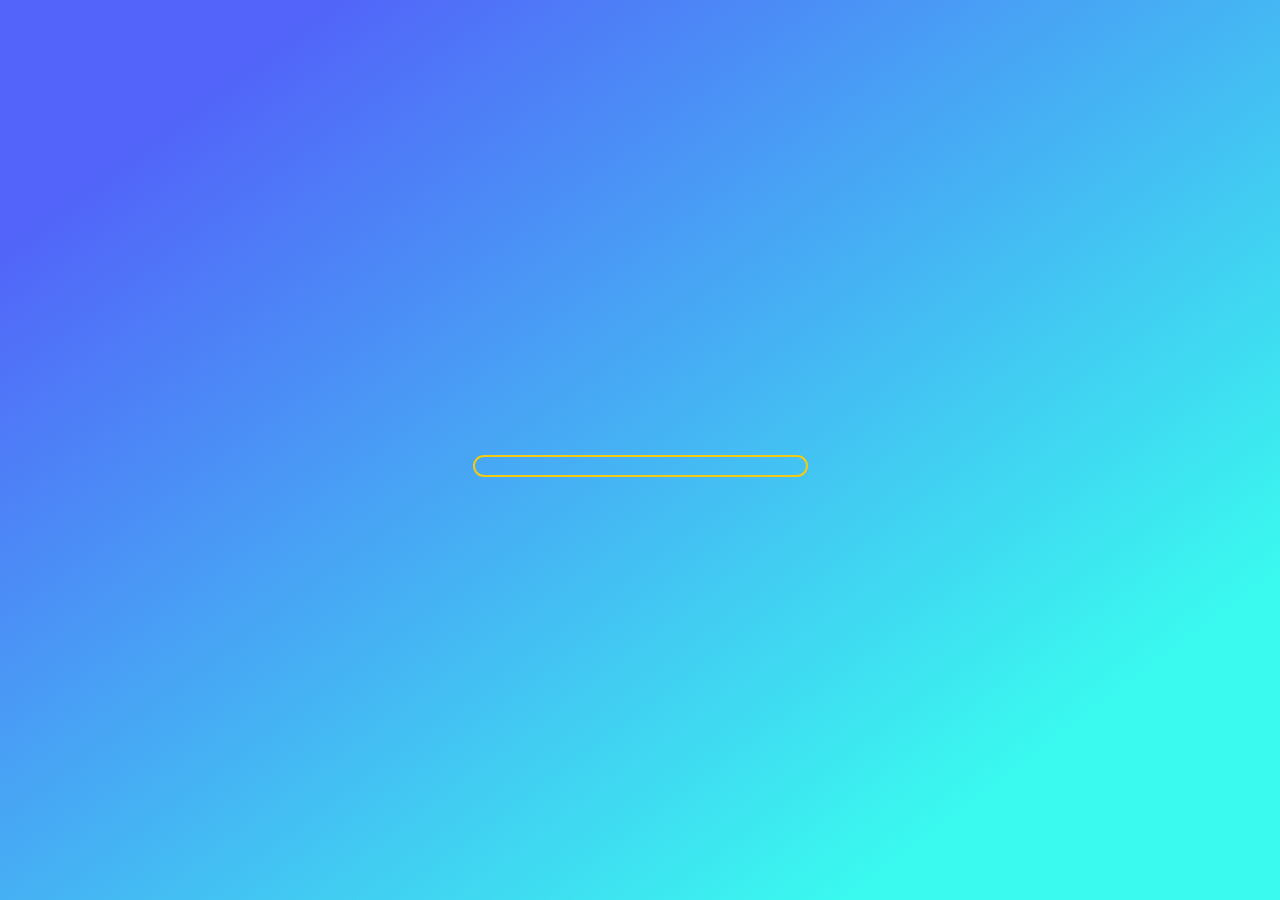
==== commit fb51b30e: "[arief] - fix responsivity on mobile view" ====
--- a/index.html
+++ b/index.html
@@ -62,7 +62,7 @@
                         <a class="nav-link text-white" href="#">How It Works <span class="sr-only">(current)</span></a>
                     </li>
                     <li class="nav-item">
-                        <a class="nav-link text-white mx-4" href="#">About</a>
+                        <a class="nav-link text-white mx-lg-4" href="#">About</a>
                     </li>
                     <li class="nav-item">
                         <a class="nav-link text-white">Feature</a>
@@ -97,22 +97,22 @@
                             </div>
                         </div>
                     </div>
-                    <div class="col-lg-6 col-sm-12 animate__animated animate__fadeIn">
-                        <img class="img-fluid hero-img" src="asset/artami/Work.png" alt="">
-                    </div>
-                </div>
-            </div>
-        </div>
-
-
-        <!-- <div id="topup-section" class="my-lg-5" >            
+                    <div class="col-lg-6 col-sm-12 mx-auto animate__animated animate__fadeIn">
+                        <img class="img-fluid d-flex justify-self-center hero-img" src="asset/artami/Work.png" alt="">
+                    </div>
+                </div>
+            </div>
+        </div>
+
+
+        <div id="topup-section" class="my-5" >            
 
             <h2 class="text-center font-weight-bold"> Topup Game </h2>
 
-            <div class="my-lg-5" style="background:  url('./asset/artami/Bitmap.png')no-repeat center;width:100%; height: 68vh !important;background-size: cover;position: relative;margin-top:-5rem;">
+            <div class="my-lg-5" style="background:  url('./asset/artami/Bitmap.png')no-repeat center;width:100%; background-size: cover;">
                 <div class="container">
 
-                    <div class="d-flex justify-content-around mb-3">
+                    <div class="d-flex gap-3 flex-wrap justify-content-around mb-3">
                         <a href="#mobile-legend" class="">
                             <img src="./asset/artami/mobile-legend.png" alt="mobile-legend" class="img-fluid topup-image first" />
                         </a>
@@ -126,13 +126,10 @@
                             <img src="./asset/artami/google-play.png" alt="google-play.png" class="img-fluid topup-image" />
                         </a>
                         <a href="#call-of-duty" class="">
-                            <img src="./asset/artami/call-of-duty.png" alt="call-of-duty.png" class="img-fluid topup-image last" />
-                        </a>
-                    </div>
-
-                    <div class="d-flex justify-content-around">
+                            <img src="./asset/artami/call-of-duty.png" alt="call-of-duty.png" class="img-fluid topup-image" />
+                        </a>
                         <a href="#free-fire" class="">
-                            <img src="./asset/artami/free-fire.png" alt="free-fire.png" class="img-fluid topup-image first" />
+                            <img src="./asset/artami/free-fire.png" alt="free-fire.png" class="img-fluid topup-image" />
                         </a>
                         <a href="#pubg" class="">
                             <img src="./asset/artami/pubg.png" alt="pubg.png" class="img-fluid topup-image" />
@@ -148,18 +145,20 @@
                         </a>
                     </div>
 
+                    
+
                 </div>
             </div>
 
             <div></div>
 
-        </div> -->
-
-        <div id="offering-section" class="mt-5" style="background-color: #E8EDFA;">
+        </div>
+
+        <div id="offering-section" class="my-5" style="background-color: #E8EDFA;">
             <div class="container">
                 <div class="row">
                     <div class="col-lg-6 col-sm-12">
-                        <img src="asset/artami/Phone.png" style="width: 520px;" class="img-fluid" alt="">
+                        <img src="asset/artami/Phone.png" class="img-fluid offering-image" alt="">
                     </div>
                     <div class="col-lg-6 col-sm-12 py-lg-5 my-lg-5">
                         <h2 class="font-weight-bold"> Apa yang kami tawarkan? </h2>
@@ -169,7 +168,7 @@
                             <li class="numbering-text"> Keamanan Terjamin: Data pribadi Anda akan dijaga dengan ketat demi kenyamanan dan keamanan dalam setiap transaksi. </li>
                             <li class="numbering-text"> Fitur Lengkap: Temukan berbagai fitur unggulan, seperti riwayat transaksi, notifikasi pembayaran, dan pengelolaan akun untuk kontrol penuh atas keuangan Anda. </li>
                         </ol>
-                        <a href="#download" class="primary-btn" style="max-width: 40%">
+                        <a href="#download" class="primary-btn">
                             Download aplikasi
                         </a>
                     </div>
@@ -179,7 +178,7 @@
 
         <div id="howitwork-section" class="h-80" style="background: var(--main, linear-gradient(143deg, #5264F9 13.08%, #3AF9EF 82.32%));
         box-shadow: 0px 4px 4px 0px rgba(0, 0, 0, 0.25);">
-            <div class="container py-lg-5">
+            <div class="container py-5">
                 <h2 class="text-white text-center font-weight-light"> How it work </h2>
                 <div class="row align-items-center">
                     <div class="col-lg-6 col-sm-12">
@@ -197,15 +196,15 @@
                     </div>
                     <div class="col-lg-6 col-sm-12">
                         <div id="carouselExampleControls" class="carousel slide" data-ride="carousel">
-                            <div class="carousel-inner" style="background: url(./asset/artami/Phone\ 1.png) no-repeat; background-size: 50%; background-position: center;">
+                            <div class="carousel-inner" style="background: url(./asset/artami/Phone\ 1.png) no-repeat; background-size: 50%; background-position: center; position: relative;">
                               <div class="carousel-item active">
-                                <img src="./asset/artami/dompetku2 1.png" class="d-flex w-50 img-fluid justify-content-around" alt="..." style="margin-top: -5px;">
+                                <img src="./asset/artami/dompetku2 1.png" class="d-block w-50 justify-content-around carousel-img" alt="...">
                               </div>
                               <div class="carousel-item">
-                                <img src="./asset/artami/keuanganku2 1 (1).png" class="d-block w-50 img-fluid" alt="..." style="margin-top: -5px;">
+                                <img src="./asset/artami/keuanganku2 1 (1).png" class="d-block w-50 img-fluid carousel-img" alt="...">
                               </div>
                               <div class="carousel-item">
-                                <img src="./asset/artami/Investasi2 1.png" class="d-block w-50 img-fluid" alt="..." style="margin-top: -5px;">
+                                <img src="./asset/artami/Investasi2 1.png" class="d-block w-50 img-fluid carousel-img" alt="...">
                               </div>
                             </div>
                            <button class="carousel-control-prev" type="button" data-target="#carouselExampleControls" data-slide="prev">
@@ -252,11 +251,11 @@
 
                 <div class="row">
                     <div class="col-lg-12">
-                        <div class="row align-items-center">
-                            <div class="col-2">
-                                <img class="img-fluid" src="asset/artami/Logo (1).png" alt="">
-                            </div>
-                            <div class="col-10 "> 
+                        <div class="d-flex align-items-center">
+                            <div class="">
+                                <img class="img-fluid d-flex justify-self-center" src="asset/artami/Logo (1).png" alt="">
+                            </div>
+                            <div class=""> 
 
                                 <p class="my-0" style="font-size: 22px; margin-bottom: 10px;">Investasi emas</p>
                                 <p style="font-size: 18px; color: #82858a;">Pilihan Produk Beragam: Temukan berbagai pilihan produk <br> investasi emas, seperti emas batangan, emas perhiasan, sesuai <br> dengan preferensi dan kebutuhan Anda.</p>
@@ -265,15 +264,15 @@
                         </div>
                     </div>
                     <div style="background: url(./asset/artami/Coming\ Soon.png)no-repeat right; background-size: 50%;" class="col-lg-8 offset-4 ml-auto">
-                        <div class="row">
-                            <div class="col-9"> 
+                        <div class="d-flex flex-sm-reverse align-items-center">
+                            <div class=""> 
 
                                 <p class="my-0" style="font-size: 22px; margin-bottom: 10px;">Tabungan</p>
                                 <p style="font-size: 18px; color: #82858a;">Sudah saatnya Anda merencanakan masa depan keuangan Anda dengan membuka tabungan yang cerdas dan menguntungkan!</p>                                
 
                             </div>
-                            <div class="col-3">
-                                <img class="img-fluid" src="asset/artami/Logo (2).png" alt="">
+                            <div class="">
+                                <img class="img-fluid" style="width: 100%;" src="asset/artami/Logo (2).png" alt="">
                             </div>
                             
                         </div>
@@ -415,11 +414,11 @@
             <div class="container">
                 <div class=" justify-content-center">
                     <div class="d-flex justify-content-center">
-                        <div class="row justify-content-center">
-                            <div class="col-2">
+                        <div class="row align-items-center justify-content-center">
+                            <div class="col-lg-2 col-sm-12 ">
                                 <img class="img-fluid" src="asset/artami/Group 771.png" alt="">
                             </div>
-                            <div class="col-10">
+                            <div class="col-lg-10 col-sm-12">
                                 <div class="py-4">
                                     <h1 class="text-white mx-3 font-weight-bold" >Download APP</h1>
                                     <h2 class="text-white mx-3 font-weight-bold" >SHOW EVERYONE WHAT YOU CAN DO!</h2>
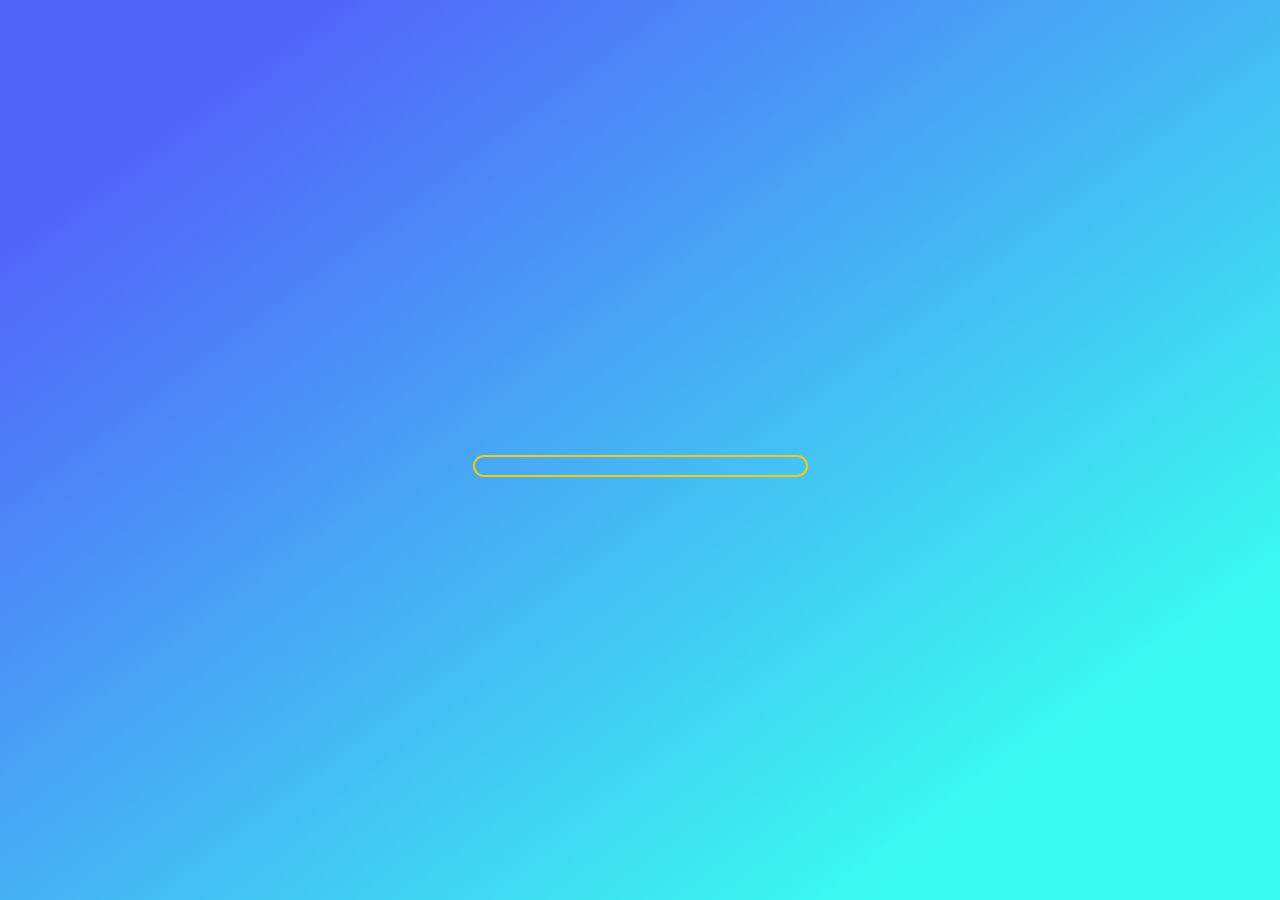
==== commit a6232940: "change asset image carousel" ====
--- a/index.html
+++ b/index.html
@@ -154,8 +154,8 @@
 
         </div>
 
-        <div id="offering-section" class="my-5" style="background-color: #E8EDFA;">
-            <div class="container">
+        <div id="offering-section" style="background-color: #E8EDFA;">
+            <div class="container py-5">
                 <div class="row">
                     <div class="col-lg-6 col-sm-12">
                         <img src="asset/artami/Phone.png" class="img-fluid offering-image" alt="">
@@ -196,15 +196,15 @@
                     </div>
                     <div class="col-lg-6 col-sm-12">
                         <div id="carouselExampleControls" class="carousel slide" data-ride="carousel">
-                            <div class="carousel-inner" style="background: url(./asset/artami/Phone\ 1.png) no-repeat; background-size: 50%; background-position: center; position: relative;">
+                            <div class="carousel-inner">
                               <div class="carousel-item active">
-                                <img src="./asset/artami/dompetku2 1.png" class="d-block w-50 justify-content-around carousel-img" alt="...">
+                                <img src="./asset/artami/dompetku2.png" class="d-block w-50 justify-content-around carousel-img" alt="...">
                               </div>
                               <div class="carousel-item">
-                                <img src="./asset/artami/keuanganku2 1 (1).png" class="d-block w-50 img-fluid carousel-img" alt="...">
+                                <img src="./asset/artami/keuanganku2.png" class="d-block w-50 img-fluid carousel-img" alt="...">
                               </div>
                               <div class="carousel-item">
-                                <img src="./asset/artami/Investasi2 1.png" class="d-block w-50 img-fluid carousel-img" alt="...">
+                                <img src="./asset/artami/Investasi2.png" class="d-block w-50 img-fluid carousel-img" alt="...">
                               </div>
                             </div>
                            <button class="carousel-control-prev" type="button" data-target="#carouselExampleControls" data-slide="prev">
@@ -469,6 +469,7 @@
               </div>
             </div>
           </footer>
+          </div>
     </div>
 </body>
   <script
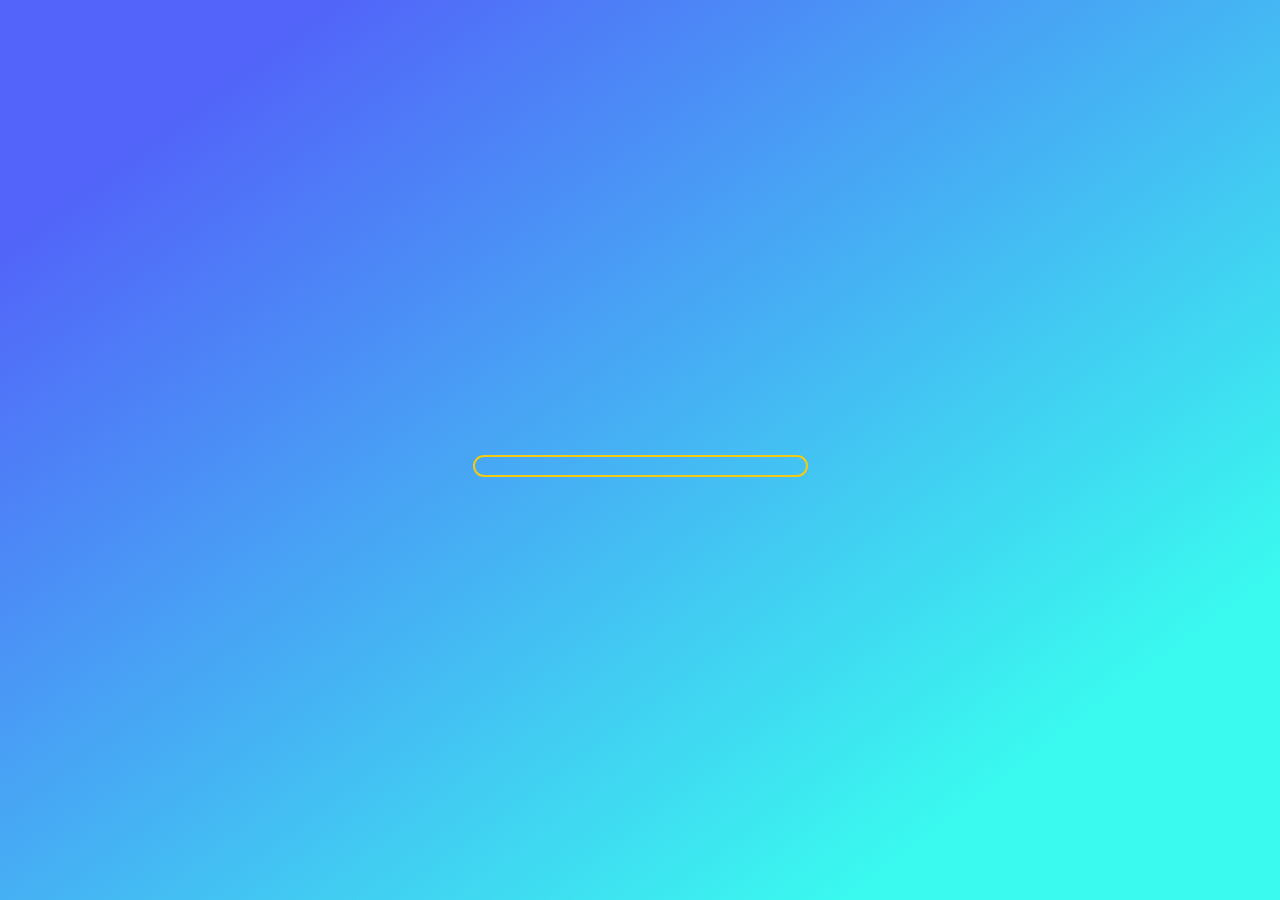
==== commit 37b77040: "Merge branch 'main' of github.com:reyzaraf/artami-landing" ====
--- a/index.html
+++ b/index.html
@@ -112,7 +112,7 @@
             <div class="my-lg-5" style="background:  url('./asset/artami/Bitmap.png')no-repeat center;width:100%; background-size: cover;">
                 <div class="container">
 
-                    <div class="d-flex gap-3 flex-wrap justify-content-around mb-3">
+                    <div class="d-flex flex-wrap justify-content-around mb-3">
                         <a href="#mobile-legend" class="">
                             <img src="./asset/artami/mobile-legend.png" alt="mobile-legend" class="img-fluid topup-image first" />
                         </a>
--- a/asset/css/styles.css
+++ b/asset/css/styles.css
@@ -610,3 +610,64 @@
     margin-top: -5px;
   }
 }
+.custom-loader {
+  width:335px;
+  height:22px;
+  border-radius: 20px;
+  color:#F4CA12;
+  border:2px solid;
+  position: relative;
+  }
+  .custom-loader::before {
+  content:"";
+  position: absolute;
+  margin:2px;
+  inset:0 100% 0 0;
+  border-radius: inherit;
+  background:#F4CA12;
+  animation:p6 4s infinite;
+  }
+  @keyframes p6 {
+      100% {inset:0}
+  }
+  .btn-services {
+      position: absolute;
+      clip: rect(0,0,0,0);
+      pointer-events: none;
+  }
+  .btn-services:active{
+      background-color: red;
+  }
+  #section-2-pilih-nominal input[type="radio"]{
+      visibility: hidden;
+  }
+  #section-2-pilih-nominal input[type="radio"]:checked +label {
+      background-color: rgb(93, 109, 255,0.8);
+      color: white !important;
+  }
+  .multi-collapse input[type="radio"]{
+      visibility: hidden;
+  }
+  .multi-collapse input[type="radio"]:checked +label {
+      background-color: rgb(93, 109, 255,0.8);
+      color: white !important;
+  }
+  .btn-check{
+      border: 0.2px solid rgb(207, 207, 207);
+  }
+  
+  .h24px {
+    color: #1B2125 !important;
+    font-size: 24px;
+    font-style: normal;
+    font-weight: 400;
+    line-height: normal;
+  }
+  .text12px {
+    color: #999999 !important;
+    font-size: 12px;
+    font-style: normal;
+    font-weight: 600;
+    line-height: normal;
+    text-transform: uppercase;
+  }